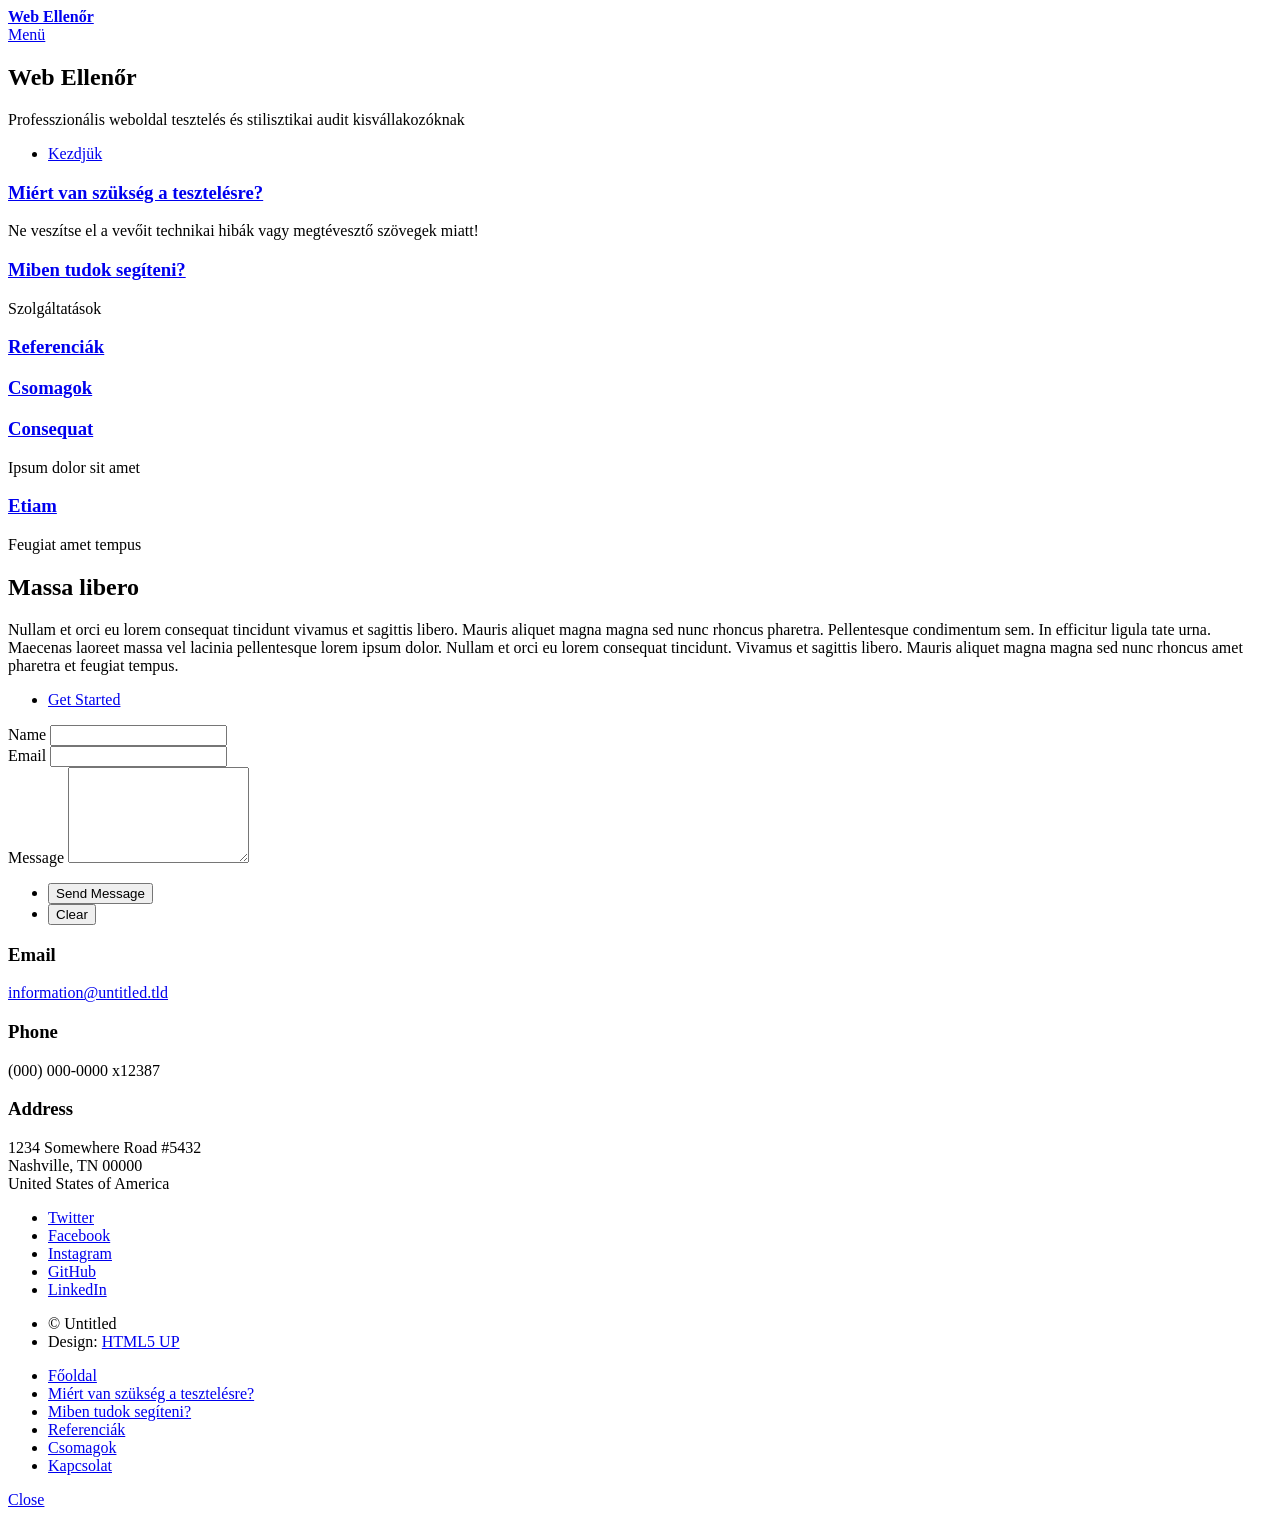
==== index.html @ c43127f5 "Add files via upload" ====
<!DOCTYPE HTML>
<!--
	Forty by HTML5 UP
	html5up.net | @ajlkn
	Free for personal and commercial use under the CCA 3.0 license (html5up.net/license)
-->
<html>
	<head>
		<title>Web Ellenőr</title>
		<meta charset="utf-8" />
		<meta name="viewport" content="width=device-width, initial-scale=1, user-scalable=no" />
		<link rel="stylesheet" href="assets/css/main.css" />
		<noscript><link rel="stylesheet" href="assets/css/noscript.css" /></noscript>
	</head>
	<body class="is-preload">

		<!-- Wrapper -->
			<div id="wrapper">

				<!-- Header -->
					<header id="header" class="alt">
						<a href="index.html" class="logo"><strong>Web Ellenőr</strong></a>
						<nav>
							<a href="#menu">Menü</a>
						</nav>
					</header>

				<!-- Menu -->
					<nav id="menu">
						<ul class="links">
							<li><a href="index.html">Főoldal</a></li>
							<li><a href="atesztelesfontossaga.html">Miért van szükség a tesztelésre?</a></li>
							<li><a href="szolgaltatasok.html">Miben tudok segíteni?</a></li>
							<li><a href="referenciak.html">Referenciák</a></li>
							<li><a href="csomagok.html">Csomagok</a></li>
							<li><a href="kapcsolat.html">Kapcsolat</a></li>
						</ul>
					</nav>

				<!-- Banner -->
					<section id="banner" class="major">
						<div class="inner">
							<header class="major">
								<h1>Web Ellenőr</h1>
							</header>
							<div class="content">
								<p>Professzionális weboldal tesztelés és stilisztikai audit kisvállakozóknak</p>
								<ul class="actions">
									<li><a href="#one" class="button next scrolly">Kezdjük</a></li>
								</ul>
							</div>
						</div>
					</section>

				<!-- Main -->
					<div id="main">

						<!-- One -->
							<section id="one" class="tiles">
								<article>
									<span class="image">
										<img src="images/pic01.jpg" alt="" />
									</span>
									<header class="major">
										<h3><a href="atesztelesfontossaga.html" class="link">Miért van szükség a tesztelésre?</a></h3>
										<p>Ne veszítse el a vevőit technikai hibák vagy megtévesztő szövegek miatt!</p>
									</header>
								</article>
								<article>
									<span class="image">
										<img src="images/pic22.jpg" alt="" />
									</span>
									<header class="major">
										<h3><a href="szolgaltatasok.html" class="link">Miben tudok segíteni?</a></h3>
										<p>Szolgáltatások</p>
									</header>
								</article>
								<article>
									<span class="image">
										<img src="images/mkovacsreka2.jpg" alt="" />
									</span>
									<header class="major">
										<h3><a href="referenciak.html" class="link">Referenciák</a></h3>
									</header>
								</article>
								<article>
									<span class="image">
										<img src="images/csomagok.jpg" alt="" />
									</span>
									<header class="major">
										<h3><a href="csomagok.html" class="link">Csomagok</a></h3>
									</header>
								</article>
								<article>
									<span class="image">
										<img src="images/pic05.jpg" alt="" />
									</span>
									<header class="major">
										<h3><a href="landing.html" class="link">Consequat</a></h3>
										<p>Ipsum dolor sit amet</p>
									</header>
								</article>
								<article>
									<span class="image">
										<img src="images/pic06.jpg" alt="" />
									</span>
									<header class="major">
										<h3><a href="landing.html" class="link">Etiam</a></h3>
										<p>Feugiat amet tempus</p>
									</header>
								</article>
							</section>

						<!-- Two -->
							<section id="two">
								<div class="inner">
									<header class="major">
										<h2>Massa libero</h2>
									</header>
									<p>Nullam et orci eu lorem consequat tincidunt vivamus et sagittis libero. Mauris aliquet magna magna sed nunc rhoncus pharetra. Pellentesque condimentum sem. In efficitur ligula tate urna. Maecenas laoreet massa vel lacinia pellentesque lorem ipsum dolor. Nullam et orci eu lorem consequat tincidunt. Vivamus et sagittis libero. Mauris aliquet magna magna sed nunc rhoncus amet pharetra et feugiat tempus.</p>
									<ul class="actions">
										<li><a href="landing.html" class="button next">Get Started</a></li>
									</ul>
								</div>
							</section>

					</div>

				<!-- Contact -->
					<section id="contact">
						<div class="inner">
							<section>
								<form method="post" action="#">
									<div class="fields">
										<div class="field half">
											<label for="name">Name</label>
											<input type="text" name="name" id="name" />
										</div>
										<div class="field half">
											<label for="email">Email</label>
											<input type="text" name="email" id="email" />
										</div>
										<div class="field">
											<label for="message">Message</label>
											<textarea name="message" id="message" rows="6"></textarea>
										</div>
									</div>
									<ul class="actions">
										<li><input type="submit" value="Send Message" class="primary" /></li>
										<li><input type="reset" value="Clear" /></li>
									</ul>
								</form>
							</section>
							<section class="split">
								<section>
									<div class="contact-method">
										<span class="icon solid alt fa-envelope"></span>
										<h3>Email</h3>
										<a href="#">information@untitled.tld</a>
									</div>
								</section>
								<section>
									<div class="contact-method">
										<span class="icon solid alt fa-phone"></span>
										<h3>Phone</h3>
										<span>(000) 000-0000 x12387</span>
									</div>
								</section>
								<section>
									<div class="contact-method">
										<span class="icon solid alt fa-home"></span>
										<h3>Address</h3>
										<span>1234 Somewhere Road #5432<br />
										Nashville, TN 00000<br />
										United States of America</span>
									</div>
								</section>
							</section>
						</div>
					</section>

				<!-- Footer -->
					<footer id="footer">
						<div class="inner">
							<ul class="icons">
								<li><a href="#" class="icon brands alt fa-twitter"><span class="label">Twitter</span></a></li>
								<li><a href="#" class="icon brands alt fa-facebook-f"><span class="label">Facebook</span></a></li>
								<li><a href="#" class="icon brands alt fa-instagram"><span class="label">Instagram</span></a></li>
								<li><a href="#" class="icon brands alt fa-github"><span class="label">GitHub</span></a></li>
								<li><a href="#" class="icon brands alt fa-linkedin-in"><span class="label">LinkedIn</span></a></li>
							</ul>
							<ul class="copyright">
								<li>&copy; Untitled</li><li>Design: <a href="https://html5up.net">HTML5 UP</a></li>
							</ul>
						</div>
					</footer>

			</div>

		<!-- Scripts -->
			<script src="assets/js/jquery.min.js"></script>
			<script src="assets/js/jquery.scrolly.min.js"></script>
			<script src="assets/js/jquery.scrollex.min.js"></script>
			<script src="assets/js/browser.min.js"></script>
			<script src="assets/js/breakpoints.min.js"></script>
			<script src="assets/js/util.js"></script>
			<script src="assets/js/main.js"></script>

	</body>
</html>
---- assets/css/main.css ----
@import url(fontawesome-all.min.css);
@import url("https://fonts.googleapis.com/css?family=Source+Sans+Pro:300,300italic,600,600italic");

/*
	Forty by HTML5 UP
	html5up.net | @ajlkn
	Free for personal and commercial use under the CCA 3.0 license (html5up.net/license)
*/

html, body, div, span, applet, object,
iframe, h1, h2, h3, h4, h5, h6, p, blockquote,
pre, a, abbr, acronym, address, big, cite,
code, del, dfn, em, img, ins, kbd, q, s, samp,
small, strike, strong, sub, sup, tt, var, b,
u, i, center, dl, dt, dd, ol, ul, li, fieldset,
form, label, legend, table, caption, tbody,
tfoot, thead, tr, th, td, article, aside,
canvas, details, embed, figure, figcaption,
footer, header, hgroup, menu, nav, output, ruby,
section, summary, time, mark, audio, video {
	margin: 0;
	padding: 0;
	border: 0;
	font-size: 100%;
	font: inherit;
	vertical-align: baseline;}

article, aside, details, figcaption, figure,
footer, header, hgroup, menu, nav, section {
	display: block;}

body {
	line-height: 1;
}

ol, ul {
	list-style: none;
}

blockquote, q {
	quotes: none;
}

	blockquote:before, blockquote:after, q:before, q:after {
		content: '';
		content: none;
	}

table {
	border-collapse: collapse;
	border-spacing: 0;
}

body {
	-webkit-text-size-adjust: none;
}

mark {
	background-color: transparent;
	color: inherit;
}

input::-moz-focus-inner {
	border: 0;
	padding: 0;
}

input, select, textarea {
	-moz-appearance: none;
	-webkit-appearance: none;
	-ms-appearance: none;
	appearance: none;
}

/* Basic */

	@-ms-viewport {
		width: device-width;
	}

	body {
		-ms-overflow-style: scrollbar;
	}

	@media screen and (max-width: 480px) {

		html, body {
			min-width: 320px;
		}

	}

	html {
		box-sizing: border-box;
	}

	*, *:before, *:after {
		box-sizing: inherit;
	}

	body {
		background: #242943;
	}

		body.is-preload *, body.is-preload *:before, body.is-preload *:after {
			-moz-animation: none !important;
			-webkit-animation: none !important;
			-ms-animation: none !important;
			animation: none !important;
			-moz-transition: none !important;
			-webkit-transition: none !important;
			-ms-transition: none !important;
			transition: none !important;
		}

/* Type */

	body, input, select, textarea {
		color: #ffffff;
		font-family: "Source Sans Pro", Helvetica, sans-serif;
		font-size: 17pt;
		font-weight: 300;
		letter-spacing: 0.025em;
		line-height: 1.65;
	}

		@media screen and (max-width: 1680px) {

			body, input, select, textarea {
				font-size: 14pt;
			}

		}

		@media screen and (max-width: 1280px) {

			body, input, select, textarea {
				font-size: 12pt;
			}

		}

		@media screen and (max-width: 360px) {

			body, input, select, textarea {
				font-size: 11pt;
			}

		}

	a {
		-moz-transition: color 0.2s ease-in-out, border-bottom-color 0.2s ease-in-out;
		-webkit-transition: color 0.2s ease-in-out, border-bottom-color 0.2s ease-in-out;
		-ms-transition: color 0.2s ease-in-out, border-bottom-color 0.2s ease-in-out;
		transition: color 0.2s ease-in-out, border-bottom-color 0.2s ease-in-out;
		border-bottom: dotted 1px;
		color: inherit;
		text-decoration: none;
	}

		a:hover {
			border-bottom-color: transparent;
			color: #9bf1ff !important;
		}

		a:active {
			color: #53e3fb !important;
		}

	strong, b {
		color: #ffffff;
		font-weight: 600;
	}

	em, i {
		font-style: italic;
	}

	p {
		margin: 0 0 2em 0;
	}

	h1, h2, h3, h4, h5, h6 {
		color: #ffffff;
		font-weight: 600;
		line-height: 1.65;
		margin: 0 0 1em 0;
	}

		h1 a, h2 a, h3 a, h4 a, h5 a, h6 a {
			color: inherit;
			border-bottom: 0;
		}

	h1 {
		font-size: 2.5em;
	}

	h2 {
		font-size: 1.75em;
	}

	h3 {
		font-size: 1.35em;
	}

	h4 {
		font-size: 1.1em;
	}

	h5 {
		font-size: 0.9em;
	}

	h6 {
		font-size: 0.7em;
	}

	@media screen and (max-width: 736px) {

		h1 {
			font-size: 2em;
		}

		h2 {
			font-size: 1.5em;
		}

		h3 {
			font-size: 1.25em;
		}

	}

	sub {
		font-size: 0.8em;
		position: relative;
		top: 0.5em;
	}

	sup {
		font-size: 0.8em;
		position: relative;
		top: -0.5em;
	}

	blockquote {
		border-left: solid 4px rgba(212, 212, 255, 0.1);
		font-style: italic;
		margin: 0 0 2em 0;
		padding: 0.5em 0 0.5em 2em;
	}

	code {
		background: rgba(212, 212, 255, 0.035);
		font-family: "Courier New", monospace;
		font-size: 0.9em;
		margin: 0 0.25em;
		padding: 0.25em 0.65em;
	}

	pre {
		-webkit-overflow-scrolling: touch;
		font-family: "Courier New", monospace;
		font-size: 0.9em;
		margin: 0 0 2em 0;
	}

		pre code {
			display: block;
			line-height: 1.75;
			padding: 1em 1.5em;
			overflow-x: auto;
		}

	hr {
		border: 0;
		border-bottom: solid 1px rgba(212, 212, 255, 0.1);
		margin: 2em 0;
	}

		hr.major {
			margin: 3em 0;
		}

	.align-left {
		text-align: left;
	}

	.align-center {
		text-align: center;
	}

	.align-right {
		text-align: right;
	}

/* Row */

	.row {
		display: flex;
		flex-wrap: wrap;
		box-sizing: border-box;
		align-items: stretch;
	}

		.row > * {
			box-sizing: border-box;
		}

		.row.gtr-uniform > * > :last-child {
			margin-bottom: 0;
		}

		.row.aln-left {
			justify-content: flex-start;
		}

		.row.aln-center {
			justify-content: center;
		}

		.row.aln-right {
			justify-content: flex-end;
		}

		.row.aln-top {
			align-items: flex-start;
		}

		.row.aln-middle {
			align-items: center;
		}

		.row.aln-bottom {
			align-items: flex-end;
		}

		.row > .imp {
			order: -1;
		}

		.row > .col-1 {
			width: 8.33333%;
		}

		.row > .off-1 {
			margin-left: 8.33333%;
		}

		.row > .col-2 {
			width: 16.66667%;
		}

		.row > .off-2 {
			margin-left: 16.66667%;
		}

		.row > .col-3 {
			width: 25%;
		}

		.row > .off-3 {
			margin-left: 25%;
		}

		.row > .col-4 {
			width: 33.33333%;
		}

		.row > .off-4 {
			margin-left: 33.33333%;
		}

		.row > .col-5 {
			width: 41.66667%;
		}

		.row > .off-5 {
			margin-left: 41.66667%;
		}

		.row > .col-6 {
			width: 50%;
		}

		.row > .off-6 {
			margin-left: 50%;
		}

		.row > .col-7 {
			width: 58.33333%;
		}

		.row > .off-7 {
			margin-left: 58.33333%;
		}

		.row > .col-8 {
			width: 66.66667%;
		}

		.row > .off-8 {
			margin-left: 66.66667%;
		}

		.row > .col-9 {
			width: 75%;
		}

		.row > .off-9 {
			margin-left: 75%;
		}

		.row > .col-10 {
			width: 83.33333%;
		}

		.row > .off-10 {
			margin-left: 83.33333%;
		}

		.row > .col-11 {
			width: 91.66667%;
		}

		.row > .off-11 {
			margin-left: 91.66667%;
		}

		.row > .col-12 {
			width: 100%;
		}

		.row > .off-12 {
			margin-left: 100%;
		}

		.row.gtr-0 {
			margin-top: 0;
			margin-left: 0em;
		}

			.row.gtr-0 > * {
				padding: 0 0 0 0em;
			}

			.row.gtr-0.gtr-uniform {
				margin-top: 0em;
			}

				.row.gtr-0.gtr-uniform > * {
					padding-top: 0em;
				}

		.row.gtr-25 {
			margin-top: 0;
			margin-left: -0.5em;
		}

			.row.gtr-25 > * {
				padding: 0 0 0 0.5em;
			}

			.row.gtr-25.gtr-uniform {
				margin-top: -0.5em;
			}

				.row.gtr-25.gtr-uniform > * {
					padding-top: 0.5em;
				}

		.row.gtr-50 {
			margin-top: 0;
			margin-left: -1em;
		}

			.row.gtr-50 > * {
				padding: 0 0 0 1em;
			}

			.row.gtr-50.gtr-uniform {
				margin-top: -1em;
			}

				.row.gtr-50.gtr-uniform > * {
					padding-top: 1em;
				}

		.row {
			margin-top: 0;
			margin-left: -2em;
		}

			.row > * {
				padding: 0 0 0 2em;
			}

			.row.gtr-uniform {
				margin-top: -2em;
			}

				.row.gtr-uniform > * {
					padding-top: 2em;
				}

		.row.gtr-150 {
			margin-top: 0;
			margin-left: -3em;
		}

			.row.gtr-150 > * {
				padding: 0 0 0 3em;
			}

			.row.gtr-150.gtr-uniform {
				margin-top: -3em;
			}

				.row.gtr-150.gtr-uniform > * {
					padding-top: 3em;
				}

		.row.gtr-200 {
			margin-top: 0;
			margin-left: -4em;
		}

			.row.gtr-200 > * {
				padding: 0 0 0 4em;
			}

			.row.gtr-200.gtr-uniform {
				margin-top: -4em;
			}

				.row.gtr-200.gtr-uniform > * {
					padding-top: 4em;
				}

		@media screen and (max-width: 1680px) {

			.row {
				display: flex;
				flex-wrap: wrap;
				box-sizing: border-box;
				align-items: stretch;
			}

				.row > * {
					box-sizing: border-box;
				}

				.row.gtr-uniform > * > :last-child {
					margin-bottom: 0;
				}

				.row.aln-left {
					justify-content: flex-start;
				}

				.row.aln-center {
					justify-content: center;
				}

				.row.aln-right {
					justify-content: flex-end;
				}

				.row.aln-top {
					align-items: flex-start;
				}

				.row.aln-middle {
					align-items: center;
				}

				.row.aln-bottom {
					align-items: flex-end;
				}

				.row > .imp-xlarge {
					order: -1;
				}

				.row > .col-1-xlarge {
					width: 8.33333%;
				}

				.row > .off-1-xlarge {
					margin-left: 8.33333%;
				}

				.row > .col-2-xlarge {
					width: 16.66667%;
				}

				.row > .off-2-xlarge {
					margin-left: 16.66667%;
				}

				.row > .col-3-xlarge {
					width: 25%;
				}

				.row > .off-3-xlarge {
					margin-left: 25%;
				}

				.row > .col-4-xlarge {
					width: 33.33333%;
				}

				.row > .off-4-xlarge {
					margin-left: 33.33333%;
				}

				.row > .col-5-xlarge {
					width: 41.66667%;
				}

				.row > .off-5-xlarge {
					margin-left: 41.66667%;
				}

				.row > .col-6-xlarge {
					width: 50%;
				}

				.row > .off-6-xlarge {
					margin-left: 50%;
				}

				.row > .col-7-xlarge {
					width: 58.33333%;
				}

				.row > .off-7-xlarge {
					margin-left: 58.33333%;
				}

				.row > .col-8-xlarge {
					width: 66.66667%;
				}

				.row > .off-8-xlarge {
					margin-left: 66.66667%;
				}

				.row > .col-9-xlarge {
					width: 75%;
				}

				.row > .off-9-xlarge {
					margin-left: 75%;
				}

				.row > .col-10-xlarge {
					width: 83.33333%;
				}

				.row > .off-10-xlarge {
					margin-left: 83.33333%;
				}

				.row > .col-11-xlarge {
					width: 91.66667%;
				}

				.row > .off-11-xlarge {
					margin-left: 91.66667%;
				}

				.row > .col-12-xlarge {
					width: 100%;
				}

				.row > .off-12-xlarge {
					margin-left: 100%;
				}

				.row.gtr-0 {
					margin-top: 0;
					margin-left: 0em;
				}

					.row.gtr-0 > * {
						padding: 0 0 0 0em;
					}

					.row.gtr-0.gtr-uniform {
						margin-top: 0em;
					}

						.row.gtr-0.gtr-uniform > * {
							padding-top: 0em;
						}

				.row.gtr-25 {
					margin-top: 0;
					margin-left: -0.5em;
				}

					.row.gtr-25 > * {
						padding: 0 0 0 0.5em;
					}

					.row.gtr-25.gtr-uniform {
						margin-top: -0.5em;
					}

						.row.gtr-25.gtr-uniform > * {
							padding-top: 0.5em;
						}

				.row.gtr-50 {
					margin-top: 0;
					margin-left: -1em;
				}

					.row.gtr-50 > * {
						padding: 0 0 0 1em;
					}

					.row.gtr-50.gtr-uniform {
						margin-top: -1em;
					}

						.row.gtr-50.gtr-uniform > * {
							padding-top: 1em;
						}

				.row {
					margin-top: 0;
					margin-left: -2em;
				}

					.row > * {
						padding: 0 0 0 2em;
					}

					.row.gtr-uniform {
						margin-top: -2em;
					}

						.row.gtr-uniform > * {
							padding-top: 2em;
						}

				.row.gtr-150 {
					margin-top: 0;
					margin-left: -3em;
				}

					.row.gtr-150 > * {
						padding: 0 0 0 3em;
					}

					.row.gtr-150.gtr-uniform {
						margin-top: -3em;
					}

						.row.gtr-150.gtr-uniform > * {
							padding-top: 3em;
						}

				.row.gtr-200 {
					margin-top: 0;
					margin-left: -4em;
				}

					.row.gtr-200 > * {
						padding: 0 0 0 4em;
					}

					.row.gtr-200.gtr-uniform {
						margin-top: -4em;
					}

						.row.gtr-200.gtr-uniform > * {
							padding-top: 4em;
						}

		}

		@media screen and (max-width: 1280px) {

			.row {
				display: flex;
				flex-wrap: wrap;
				box-sizing: border-box;
				align-items: stretch;
			}

				.row > * {
					box-sizing: border-box;
				}

				.row.gtr-uniform > * > :last-child {
					margin-bottom: 0;
				}

				.row.aln-left {
					justify-content: flex-start;
				}

				.row.aln-center {
					justify-content: center;
				}

				.row.aln-right {
					justify-content: flex-end;
				}

				.row.aln-top {
					align-items: flex-start;
				}

				.row.aln-middle {
					align-items: center;
				}

				.row.aln-bottom {
					align-items: flex-end;
				}

				.row > .imp-large {
					order: -1;
				}

				.row > .col-1-large {
					width: 8.33333%;
				}

				.row > .off-1-large {
					margin-left: 8.33333%;
				}

				.row > .col-2-large {
					width: 16.66667%;
				}

				.row > .off-2-large {
					margin-left: 16.66667%;
				}

				.row > .col-3-large {
					width: 25%;
				}

				.row > .off-3-large {
					margin-left: 25%;
				}

				.row > .col-4-large {
					width: 33.33333%;
				}

				.row > .off-4-large {
					margin-left: 33.33333%;
				}

				.row > .col-5-large {
					width: 41.66667%;
				}

				.row > .off-5-large {
					margin-left: 41.66667%;
				}

				.row > .col-6-large {
					width: 50%;
				}

				.row > .off-6-large {
					margin-left: 50%;
				}

				.row > .col-7-large {
					width: 58.33333%;
				}

				.row > .off-7-large {
					margin-left: 58.33333%;
				}

				.row > .col-8-large {
					width: 66.66667%;
				}

				.row > .off-8-large {
					margin-left: 66.66667%;
				}

				.row > .col-9-large {
					width: 75%;
				}

				.row > .off-9-large {
					margin-left: 75%;
				}

				.row > .col-10-large {
					width: 83.33333%;
				}

				.row > .off-10-large {
					margin-left: 83.33333%;
				}

				.row > .col-11-large {
					width: 91.66667%;
				}

				.row > .off-11-large {
					margin-left: 91.66667%;
				}

				.row > .col-12-large {
					width: 100%;
				}

				.row > .off-12-large {
					margin-left: 100%;
				}

				.row.gtr-0 {
					margin-top: 0;
					margin-left: 0em;
				}

					.row.gtr-0 > * {
						padding: 0 0 0 0em;
					}

					.row.gtr-0.gtr-uniform {
						margin-top: 0em;
					}

						.row.gtr-0.gtr-uniform > * {
							padding-top: 0em;
						}

				.row.gtr-25 {
					margin-top: 0;
					margin-left: -0.375em;
				}

					.row.gtr-25 > * {
						padding: 0 0 0 0.375em;
					}

					.row.gtr-25.gtr-uniform {
						margin-top: -0.375em;
					}

						.row.gtr-25.gtr-uniform > * {
							padding-top: 0.375em;
						}

				.row.gtr-50 {
					margin-top: 0;
					margin-left: -0.75em;
				}

					.row.gtr-50 > * {
						padding: 0 0 0 0.75em;
					}

					.row.gtr-50.gtr-uniform {
						margin-top: -0.75em;
					}

						.row.gtr-50.gtr-uniform > * {
							padding-top: 0.75em;
						}

				.row {
					margin-top: 0;
					margin-left: -1.5em;
				}

					.row > * {
						padding: 0 0 0 1.5em;
					}

					.row.gtr-uniform {
						margin-top: -1.5em;
					}

						.row.gtr-uniform > * {
							padding-top: 1.5em;
						}

				.row.gtr-150 {
					margin-top: 0;
					margin-left: -2.25em;
				}

					.row.gtr-150 > * {
						padding: 0 0 0 2.25em;
					}

					.row.gtr-150.gtr-uniform {
						margin-top: -2.25em;
					}

						.row.gtr-150.gtr-uniform > * {
							padding-top: 2.25em;
						}

				.row.gtr-200 {
					margin-top: 0;
					margin-left: -3em;
				}

					.row.gtr-200 > * {
						padding: 0 0 0 3em;
					}

					.row.gtr-200.gtr-uniform {
						margin-top: -3em;
					}

						.row.gtr-200.gtr-uniform > * {
							padding-top: 3em;
						}

		}

		@media screen and (max-width: 980px) {

			.row {
				display: flex;
				flex-wrap: wrap;
				box-sizing: border-box;
				align-items: stretch;
			}

				.row > * {
					box-sizing: border-box;
				}

				.row.gtr-uniform > * > :last-child {
					margin-bottom: 0;
				}

				.row.aln-left {
					justify-content: flex-start;
				}

				.row.aln-center {
					justify-content: center;
				}

				.row.aln-right {
					justify-content: flex-end;
				}

				.row.aln-top {
					align-items: flex-start;
				}

				.row.aln-middle {
					align-items: center;
				}

				.row.aln-bottom {
					align-items: flex-end;
				}

				.row > .imp-medium {
					order: -1;
				}

				.row > .col-1-medium {
					width: 8.33333%;
				}

				.row > .off-1-medium {
					margin-left: 8.33333%;
				}

				.row > .col-2-medium {
					width: 16.66667%;
				}

				.row > .off-2-medium {
					margin-left: 16.66667%;
				}

				.row > .col-3-medium {
					width: 25%;
				}

				.row > .off-3-medium {
					margin-left: 25%;
				}

				.row > .col-4-medium {
					width: 33.33333%;
				}

				.row > .off-4-medium {
					margin-left: 33.33333%;
				}

				.row > .col-5-medium {
					width: 41.66667%;
				}

				.row > .off-5-medium {
					margin-left: 41.66667%;
				}

				.row > .col-6-medium {
					width: 50%;
				}

				.row > .off-6-medium {
					margin-left: 50%;
				}

				.row > .col-7-medium {
					width: 58.33333%;
				}

				.row > .off-7-medium {
					margin-left: 58.33333%;
				}

				.row > .col-8-medium {
					width: 66.66667%;
				}

				.row > .off-8-medium {
					margin-left: 66.66667%;
				}

				.row > .col-9-medium {
					width: 75%;
				}

				.row > .off-9-medium {
					margin-left: 75%;
				}

				.row > .col-10-medium {
					width: 83.33333%;
				}

				.row > .off-10-medium {
					margin-left: 83.33333%;
				}

				.row > .col-11-medium {
					width: 91.66667%;
				}

				.row > .off-11-medium {
					margin-left: 91.66667%;
				}

				.row > .col-12-medium {
					width: 100%;
				}

				.row > .off-12-medium {
					margin-left: 100%;
				}

				.row.gtr-0 {
					margin-top: 0;
					margin-left: 0em;
				}

					.row.gtr-0 > * {
						padding: 0 0 0 0em;
					}

					.row.gtr-0.gtr-uniform {
						margin-top: 0em;
					}

						.row.gtr-0.gtr-uniform > * {
							padding-top: 0em;
						}

				.row.gtr-25 {
					margin-top: 0;
					margin-left: -0.375em;
				}

					.row.gtr-25 > * {
						padding: 0 0 0 0.375em;
					}

					.row.gtr-25.gtr-uniform {
						margin-top: -0.375em;
					}

						.row.gtr-25.gtr-uniform > * {
							padding-top: 0.375em;
						}

				.row.gtr-50 {
					margin-top: 0;
					margin-left: -0.75em;
				}

					.row.gtr-50 > * {
						padding: 0 0 0 0.75em;
					}

					.row.gtr-50.gtr-uniform {
						margin-top: -0.75em;
					}

						.row.gtr-50.gtr-uniform > * {
							padding-top: 0.75em;
						}

				.row {
					margin-top: 0;
					margin-left: -1.5em;
				}

					.row > * {
						padding: 0 0 0 1.5em;
					}

					.row.gtr-uniform {
						margin-top: -1.5em;
					}

						.row.gtr-uniform > * {
							padding-top: 1.5em;
						}

				.row.gtr-150 {
					margin-top: 0;
					margin-left: -2.25em;
				}

					.row.gtr-150 > * {
						padding: 0 0 0 2.25em;
					}

					.row.gtr-150.gtr-uniform {
						margin-top: -2.25em;
					}

						.row.gtr-150.gtr-uniform > * {
							padding-top: 2.25em;
						}

				.row.gtr-200 {
					margin-top: 0;
					margin-left: -3em;
				}

					.row.gtr-200 > * {
						padding: 0 0 0 3em;
					}

					.row.gtr-200.gtr-uniform {
						margin-top: -3em;
					}

						.row.gtr-200.gtr-uniform > * {
							padding-top: 3em;
						}

		}

		@media screen and (max-width: 736px) {

			.row {
				display: flex;
				flex-wrap: wrap;
				box-sizing: border-box;
				align-items: stretch;
			}

				.row > * {
					box-sizing: border-box;
				}

				.row.gtr-uniform > * > :last-child {
					margin-bottom: 0;
				}

				.row.aln-left {
					justify-content: flex-start;
				}

				.row.aln-center {
					justify-content: center;
				}

				.row.aln-right {
					justify-content: flex-end;
				}

				.row.aln-top {
					align-items: flex-start;
				}

				.row.aln-middle {
					align-items: center;
				}

				.row.aln-bottom {
					align-items: flex-end;
				}

				.row > .imp-small {
					order: -1;
				}

				.row > .col-1-small {
					width: 8.33333%;
				}

				.row > .off-1-small {
					margin-left: 8.33333%;
				}

				.row > .col-2-small {
					width: 16.66667%;
				}

				.row > .off-2-small {
					margin-left: 16.66667%;
				}

				.row > .col-3-small {
					width: 25%;
				}

				.row > .off-3-small {
					margin-left: 25%;
				}

				.row > .col-4-small {
					width: 33.33333%;
				}

				.row > .off-4-small {
					margin-left: 33.33333%;
				}

				.row > .col-5-small {
					width: 41.66667%;
				}

				.row > .off-5-small {
					margin-left: 41.66667%;
				}

				.row > .col-6-small {
					width: 50%;
				}

				.row > .off-6-small {
					margin-left: 50%;
				}

				.row > .col-7-small {
					width: 58.33333%;
				}

				.row > .off-7-small {
					margin-left: 58.33333%;
				}

				.row > .col-8-small {
					width: 66.66667%;
				}

				.row > .off-8-small {
					margin-left: 66.66667%;
				}

				.row > .col-9-small {
					width: 75%;
				}

				.row > .off-9-small {
					margin-left: 75%;
				}

				.row > .col-10-small {
					width: 83.33333%;
				}

				.row > .off-10-small {
					margin-left: 83.33333%;
				}

				.row > .col-11-small {
					width: 91.66667%;
				}

				.row > .off-11-small {
					margin-left: 91.66667%;
				}

				.row > .col-12-small {
					width: 100%;
				}

				.row > .off-12-small {
					margin-left: 100%;
				}

				.row.gtr-0 {
					margin-top: 0;
					margin-left: 0em;
				}

					.row.gtr-0 > * {
						padding: 0 0 0 0em;
					}

					.row.gtr-0.gtr-uniform {
						margin-top: 0em;
					}

						.row.gtr-0.gtr-uniform > * {
							padding-top: 0em;
						}

				.row.gtr-25 {
					margin-top: 0;
					margin-left: -0.3125em;
				}

					.row.gtr-25 > * {
						padding: 0 0 0 0.3125em;
					}

					.row.gtr-25.gtr-uniform {
						margin-top: -0.3125em;
					}

						.row.gtr-25.gtr-uniform > * {
							padding-top: 0.3125em;
						}

				.row.gtr-50 {
					margin-top: 0;
					margin-left: -0.625em;
				}

					.row.gtr-50 > * {
						padding: 0 0 0 0.625em;
					}

					.row.gtr-50.gtr-uniform {
						margin-top: -0.625em;
					}

						.row.gtr-50.gtr-uniform > * {
							padding-top: 0.625em;
						}

				.row {
					margin-top: 0;
					margin-left: -1.25em;
				}

					.row > * {
						padding: 0 0 0 1.25em;
					}

					.row.gtr-uniform {
						margin-top: -1.25em;
					}

						.row.gtr-uniform > * {
							padding-top: 1.25em;
						}

				.row.gtr-150 {
					margin-top: 0;
					margin-left: -1.875em;
				}

					.row.gtr-150 > * {
						padding: 0 0 0 1.875em;
					}

					.row.gtr-150.gtr-uniform {
						margin-top: -1.875em;
					}

						.row.gtr-150.gtr-uniform > * {
							padding-top: 1.875em;
						}

				.row.gtr-200 {
					margin-top: 0;
					margin-left: -2.5em;
				}

					.row.gtr-200 > * {
						padding: 0 0 0 2.5em;
					}

					.row.gtr-200.gtr-uniform {
						margin-top: -2.5em;
					}

						.row.gtr-200.gtr-uniform > * {
							padding-top: 2.5em;
						}

		}

		@media screen and (max-width: 480px) {

			.row {
				display: flex;
				flex-wrap: wrap;
				box-sizing: border-box;
				align-items: stretch;
			}

				.row > * {
					box-sizing: border-box;
				}

				.row.gtr-uniform > * > :last-child {
					margin-bottom: 0;
				}

				.row.aln-left {
					justify-content: flex-start;
				}

				.row.aln-center {
					justify-content: center;
				}

				.row.aln-right {
					justify-content: flex-end;
				}

				.row.aln-top {
					align-items: flex-start;
				}

				.row.aln-middle {
					align-items: center;
				}

				.row.aln-bottom {
					align-items: flex-end;
				}

				.row > .imp-xsmall {
					order: -1;
				}

				.row > .col-1-xsmall {
					width: 8.33333%;
				}

				.row > .off-1-xsmall {
					margin-left: 8.33333%;
				}

				.row > .col-2-xsmall {
					width: 16.66667%;
				}

				.row > .off-2-xsmall {
					margin-left: 16.66667%;
				}

				.row > .col-3-xsmall {
					width: 25%;
				}

				.row > .off-3-xsmall {
					margin-left: 25%;
				}

				.row > .col-4-xsmall {
					width: 33.33333%;
				}

				.row > .off-4-xsmall {
					margin-left: 33.33333%;
				}

				.row > .col-5-xsmall {
					width: 41.66667%;
				}

				.row > .off-5-xsmall {
					margin-left: 41.66667%;
				}

				.row > .col-6-xsmall {
					width: 50%;
				}

				.row > .off-6-xsmall {
					margin-left: 50%;
				}

				.row > .col-7-xsmall {
					width: 58.33333%;
				}

				.row > .off-7-xsmall {
					margin-left: 58.33333%;
				}

				.row > .col-8-xsmall {
					width: 66.66667%;
				}

				.row > .off-8-xsmall {
					margin-left: 66.66667%;
				}

				.row > .col-9-xsmall {
					width: 75%;
				}

				.row > .off-9-xsmall {
					margin-left: 75%;
				}

				.row > .col-10-xsmall {
					width: 83.33333%;
				}

				.row > .off-10-xsmall {
					margin-left: 83.33333%;
				}

				.row > .col-11-xsmall {
					width: 91.66667%;
				}

				.row > .off-11-xsmall {
					margin-left: 91.66667%;
				}

				.row > .col-12-xsmall {
					width: 100%;
				}

				.row > .off-12-xsmall {
					margin-left: 100%;
				}

				.row.gtr-0 {
					margin-top: 0;
					margin-left: 0em;
				}

					.row.gtr-0 > * {
						padding: 0 0 0 0em;
					}

					.row.gtr-0.gtr-uniform {
						margin-top: 0em;
					}

						.row.gtr-0.gtr-uniform > * {
							padding-top: 0em;
						}

				.row.gtr-25 {
					margin-top: 0;
					margin-left: -0.3125em;
				}

					.row.gtr-25 > * {
						padding: 0 0 0 0.3125em;
					}

					.row.gtr-25.gtr-uniform {
						margin-top: -0.3125em;
					}

						.row.gtr-25.gtr-uniform > * {
							padding-top: 0.3125em;
						}

				.row.gtr-50 {
					margin-top: 0;
					margin-left: -0.625em;
				}

					.row.gtr-50 > * {
						padding: 0 0 0 0.625em;
					}

					.row.gtr-50.gtr-uniform {
						margin-top: -0.625em;
					}

						.row.gtr-50.gtr-uniform > * {
							padding-top: 0.625em;
						}

				.row {
					margin-top: 0;
					margin-left: -1.25em;
				}

					.row > * {
						padding: 0 0 0 1.25em;
					}

					.row.gtr-uniform {
						margin-top: -1.25em;
					}

						.row.gtr-uniform > * {
							padding-top: 1.25em;
						}

				.row.gtr-150 {
					margin-top: 0;
					margin-left: -1.875em;
				}

					.row.gtr-150 > * {
						padding: 0 0 0 1.875em;
					}

					.row.gtr-150.gtr-uniform {
						margin-top: -1.875em;
					}

						.row.gtr-150.gtr-uniform > * {
							padding-top: 1.875em;
						}

				.row.gtr-200 {
					margin-top: 0;
					margin-left: -2.5em;
				}

					.row.gtr-200 > * {
						padding: 0 0 0 2.5em;
					}

					.row.gtr-200.gtr-uniform {
						margin-top: -2.5em;
					}

						.row.gtr-200.gtr-uniform > * {
							padding-top: 2.5em;
						}

		}

/* Section/Article */

	section.special, article.special {
		text-align: center;
	}

	header.major {
		width: -moz-max-content;
		width: -webkit-max-content;
		width: -ms-max-content;
		width: max-content;
		margin-bottom: 2em;
	}

		header.major > :first-child {
			margin-bottom: 0;
			width: calc(100% + 0.5em);
		}

			header.major > :first-child:after {
				content: '';
				background-color: #ffffff;
				display: block;
				height: 2px;
				margin: 0.325em 0 0.5em 0;
				width: 100%;
			}

		header.major > p {
			font-size: 0.7em;
			font-weight: 600;
			letter-spacing: 0.25em;
			margin-bottom: 0;
			text-transform: uppercase;
		}

		body.is-ie header.major > :first-child:after {
			max-width: 9em;
		}

		body.is-ie header.major > h1:after {
			max-width: 100% !important;
		}

	@media screen and (max-width: 736px) {

		header.major > p br {
			display: none;
		}

	}

/* Form */

	form {
		margin: 0 0 2em 0;
	}

		form > :last-child {
			margin-bottom: 0;
		}

		form > .fields {
			display: -moz-flex;
			display: -webkit-flex;
			display: -ms-flex;
			display: flex;
			-moz-flex-wrap: wrap;
			-webkit-flex-wrap: wrap;
			-ms-flex-wrap: wrap;
			flex-wrap: wrap;
			width: calc(100% + 3em);
			margin: -1.5em 0 2em -1.5em;
		}

			form > .fields > .field {
				-moz-flex-grow: 0;
				-webkit-flex-grow: 0;
				-ms-flex-grow: 0;
				flex-grow: 0;
				-moz-flex-shrink: 0;
				-webkit-flex-shrink: 0;
				-ms-flex-shrink: 0;
				flex-shrink: 0;
				padding: 1.5em 0 0 1.5em;
				width: calc(100% - 1.5em);
			}

				form > .fields > .field.half {
					width: calc(50% - 0.75em);
				}

				form > .fields > .field.third {
					width: calc(100%/3 - 0.5em);
				}

				form > .fields > .field.quarter {
					width: calc(25% - 0.375em);
				}

		@media screen and (max-width: 480px) {

			form > .fields {
				width: calc(100% + 3em);
				margin: -1.5em 0 2em -1.5em;
			}

				form > .fields > .field {
					padding: 1.5em 0 0 1.5em;
					width: calc(100% - 1.5em);
				}

					form > .fields > .field.half {
						width: calc(100% - 1.5em);
					}

					form > .fields > .field.third {
						width: calc(100% - 1.5em);
					}

					form > .fields > .field.quarter {
						width: calc(100% - 1.5em);
					}

		}

	label {
		color: #ffffff;
		display: block;
		font-size: 0.8em;
		font-weight: 600;
		letter-spacing: 0.25em;
		margin: 0 0 1em 0;
		text-transform: uppercase;
	}

	input[type="text"],
	input[type="password"],
	input[type="email"],
	input[type="tel"],
	input[type="search"],
	input[type="url"],
	select,
	textarea {
		-moz-appearance: none;
		-webkit-appearance: none;
		-ms-appearance: none;
		appearance: none;
		background: rgba(212, 212, 255, 0.035);
		border: none;
		border-radius: 0;
		color: inherit;
		display: block;
		outline: 0;
		padding: 0 1em;
		text-decoration: none;
		width: 100%;
	}

		input[type="text"]:invalid,
		input[type="password"]:invalid,
		input[type="email"]:invalid,
		input[type="tel"]:invalid,
		input[type="search"]:invalid,
		input[type="url"]:invalid,
		select:invalid,
		textarea:invalid {
			box-shadow: none;
		}

		input[type="text"]:focus,
		input[type="password"]:focus,
		input[type="email"]:focus,
		input[type="tel"]:focus,
		input[type="search"]:focus,
		input[type="url"]:focus,
		select:focus,
		textarea:focus {
			border-color: #9bf1ff;
			box-shadow: 0 0 0 2px #9bf1ff;
		}

	select {
		background-image: url("data:image/svg+xml;charset=utf8,%3Csvg xmlns='http://www.w3.org/2000/svg' width='40' height='40' preserveAspectRatio='none' viewBox='0 0 40 40'%3E%3Cpath d='M9.4,12.3l10.4,10.4l10.4-10.4c0.2-0.2,0.5-0.4,0.9-0.4c0.3,0,0.6,0.1,0.9,0.4l3.3,3.3c0.2,0.2,0.4,0.5,0.4,0.9 c0,0.4-0.1,0.6-0.4,0.9L20.7,31.9c-0.2,0.2-0.5,0.4-0.9,0.4c-0.3,0-0.6-0.1-0.9-0.4L4.3,17.3c-0.2-0.2-0.4-0.5-0.4-0.9 c0-0.4,0.1-0.6,0.4-0.9l3.3-3.3c0.2-0.2,0.5-0.4,0.9-0.4S9.1,12.1,9.4,12.3z' fill='rgba(212, 212, 255, 0.1)' /%3E%3C/svg%3E");
		background-size: 1.25rem;
		background-repeat: no-repeat;
		background-position: calc(100% - 1rem) center;
		height: 2.75em;
		padding-right: 2.75em;
		text-overflow: ellipsis;
	}

		select option {
			color: #ffffff;
			background: #242943;
		}

		select:focus::-ms-value {
			background-color: transparent;
		}

		select::-ms-expand {
			display: none;
		}

	input[type="text"],
	input[type="password"],
	input[type="email"],
	input[type="tel"],
	input[type="search"],
	input[type="url"],
	select {
		height: 2.75em;
	}

	textarea {
		padding: 0.75em 1em;
	}

	input[type="checkbox"],
	input[type="radio"] {
		-moz-appearance: none;
		-webkit-appearance: none;
		-ms-appearance: none;
		appearance: none;
		display: block;
		float: left;
		margin-right: -2em;
		opacity: 0;
		width: 1em;
		z-index: -1;
	}

		input[type="checkbox"] + label,
		input[type="radio"] + label {
			text-decoration: none;
			color: #ffffff;
			cursor: pointer;
			display: inline-block;
			font-weight: 300;
			padding-left: 2.65em;
			padding-right: 0.75em;
			position: relative;
		}

			input[type="checkbox"] + label:before,
			input[type="radio"] + label:before {
				-moz-osx-font-smoothing: grayscale;
				-webkit-font-smoothing: antialiased;
				display: inline-block;
				font-style: normal;
				font-variant: normal;
				text-rendering: auto;
				line-height: 1;
				text-transform: none !important;
				font-family: 'Font Awesome 5 Free';
				font-weight: 900;
			}

			input[type="checkbox"] + label:before,
			input[type="radio"] + label:before {
				background: rgba(212, 212, 255, 0.035);
				content: '';
				display: inline-block;
				font-size: 0.8em;
				height: 2.0625em;
				left: 0;
				letter-spacing: 0;
				line-height: 2.0625em;
				position: absolute;
				text-align: center;
				top: 0;
				width: 2.0625em;
			}

		input[type="checkbox"]:checked + label:before,
		input[type="radio"]:checked + label:before {
			background: #ffffff;
			border-color: #9bf1ff;
			content: '\f00c';
			color: #242943;
		}

		input[type="checkbox"]:focus + label:before,
		input[type="radio"]:focus + label:before {
			box-shadow: 0 0 0 2px #9bf1ff;
		}

	input[type="radio"] + label:before {
		border-radius: 100%;
	}

	::-webkit-input-placeholder {
		color: rgba(244, 244, 255, 0.2) !important;
		opacity: 1.0;
	}

	:-moz-placeholder {
		color: rgba(244, 244, 255, 0.2) !important;
		opacity: 1.0;
	}

	::-moz-placeholder {
		color: rgba(244, 244, 255, 0.2) !important;
		opacity: 1.0;
	}

	:-ms-input-placeholder {
		color: rgba(244, 244, 255, 0.2) !important;
		opacity: 1.0;
	}

/* Box */

	.box {
		border: solid 1px rgba(212, 212, 255, 0.1);
		margin-bottom: 2em;
		padding: 1.5em;
	}

		.box > :last-child,
		.box > :last-child > :last-child,
		.box > :last-child > :last-child > :last-child {
			margin-bottom: 0;
		}

		.box.alt {
			border: 0;
			border-radius: 0;
			padding: 0;
		}

/* Icon */

	.icon {
		text-decoration: none;
		border-bottom: none;
		position: relative;
	}

		.icon:before {
			-moz-osx-font-smoothing: grayscale;
			-webkit-font-smoothing: antialiased;
			display: inline-block;
			font-style: normal;
			font-variant: normal;
			text-rendering: auto;
			line-height: 1;
			text-transform: none !important;
			font-family: 'Font Awesome 5 Free';
			font-weight: 400;
		}

		.icon > .label {
			display: none;
		}

		.icon:before {
			line-height: inherit;
		}

		.icon.solid:before {
			font-weight: 900;
		}

		.icon.brands:before {
			font-family: 'Font Awesome 5 Brands';
		}

		.icon.alt:before {
			background-color: #ffffff;
			border-radius: 100%;
			color: #242943;
			display: inline-block;
			height: 2em;
			line-height: 2em;
			text-align: center;
			width: 2em;
		}

	a.icon.alt:before {
		-moz-transition: background-color 0.2s ease-in-out;
		-webkit-transition: background-color 0.2s ease-in-out;
		-ms-transition: background-color 0.2s ease-in-out;
		transition: background-color 0.2s ease-in-out;
	}

	a.icon.alt:hover:before {
		background-color: #6fc3df;
	}

	a.icon.alt:active:before {
		background-color: #37a6cb;
	}

/* Image */

	.image {
		border: 0;
		display: inline-block;
		position: relative;
	}

		.image img {
			display: block;
		}

		.image.left, .image.right {
			max-width: 30%;
		}

			.image.left img, .image.right img {
				width: 100%;
			}

		.image.left {
			float: left;
			margin: 0 1.5em 1.25em 0;
			top: 0.25em;
		}

		.image.right {
			float: right;
			margin: 0 0 1.25em 1.5em;
			top: 0.25em;
		}

		.image.fit {
			display: block;
			margin: 0 0 2em 0;
			width: 100%;
		}

			.image.fit img {
				width: 100%;
			}

		.image.main {
			display: block;
			margin: 2.5em 0;
			width: 100%;
		}

			.image.main img {
				width: 100%;
			}

			@media screen and (max-width: 736px) {

				.image.main {
					margin: 1.5em 0;
				}

			}

/* List */

	ol {
		list-style: decimal;
		margin: 0 0 2em 0;
		padding-left: 1.25em;
	}

		ol li {
			padding-left: 0.25em;
		}

	ul {
		list-style: disc;
		margin: 0 0 2em 0;
		padding-left: 1em;
	}

		ul li {
			padding-left: 0.5em;
		}

		ul.alt {
			list-style: none;
			padding-left: 0;
		}

			ul.alt li {
				border-top: solid 1px rgba(212, 212, 255, 0.1);
				padding: 0.5em 0;
			}

				ul.alt li:first-child {
					border-top: 0;
					padding-top: 0;
				}

	dl {
		margin: 0 0 2em 0;
	}

		dl dt {
			display: block;
			font-weight: 600;
			margin: 0 0 1em 0;
		}

		dl dd {
			margin-left: 2em;
		}

/* Actions */

	ul.actions {
		display: -moz-flex;
		display: -webkit-flex;
		display: -ms-flex;
		display: flex;
		cursor: default;
		list-style: none;
		margin-left: -1em;
		padding-left: 0;
	}

		ul.actions li {
			padding: 0 0 0 1em;
			vertical-align: middle;
		}

		ul.actions.special {
			-moz-justify-content: center;
			-webkit-justify-content: center;
			-ms-justify-content: center;
			justify-content: center;
			width: 100%;
			margin-left: 0;
		}

			ul.actions.special li:first-child {
				padding-left: 0;
			}

		ul.actions.stacked {
			-moz-flex-direction: column;
			-webkit-flex-direction: column;
			-ms-flex-direction: column;
			flex-direction: column;
			margin-left: 0;
		}

			ul.actions.stacked li {
				padding: 1.3em 0 0 0;
			}

				ul.actions.stacked li:first-child {
					padding-top: 0;
				}

		ul.actions.fit {
			width: calc(100% + 1em);
		}

			ul.actions.fit li {
				-moz-flex-grow: 1;
				-webkit-flex-grow: 1;
				-ms-flex-grow: 1;
				flex-grow: 1;
				-moz-flex-shrink: 1;
				-webkit-flex-shrink: 1;
				-ms-flex-shrink: 1;
				flex-shrink: 1;
				width: 100%;
			}

				ul.actions.fit li > * {
					width: 100%;
				}

			ul.actions.fit.stacked {
				width: 100%;
			}

/* Icons */

	ul.icons {
		cursor: default;
		list-style: none;
		padding-left: 0;
	}

		ul.icons li {
			display: inline-block;
			padding: 0 1em 0 0;
		}

			ul.icons li:last-child {
				padding-right: 0;
			}

		@media screen and (max-width: 736px) {

			ul.icons li {
				padding: 0 0.75em 0 0;
			}

		}

/* Pagination */

	ul.pagination {
		cursor: default;
		list-style: none;
		padding-left: 0;
	}

		ul.pagination li {
			display: inline-block;
			padding-left: 0;
			vertical-align: middle;
		}

			ul.pagination li > .page {
				-moz-transition: background-color 0.2s ease-in-out, color 0.2s ease-in-out;
				-webkit-transition: background-color 0.2s ease-in-out, color 0.2s ease-in-out;
				-ms-transition: background-color 0.2s ease-in-out, color 0.2s ease-in-out;
				transition: background-color 0.2s ease-in-out, color 0.2s ease-in-out;
				border-bottom: 0;
				display: inline-block;
				font-size: 0.8em;
				font-weight: 600;
				height: 1.5em;
				line-height: 1.5em;
				margin: 0 0.125em;
				min-width: 1.5em;
				padding: 0 0.5em;
				text-align: center;
			}

				ul.pagination li > .page.active {
					background-color: #ffffff;
					color: #242943;
				}

					ul.pagination li > .page.active:hover {
						background-color: #9bf1ff;
						color: #242943 !important;
					}

					ul.pagination li > .page.active:active {
						background-color: #53e3fb;
					}

			ul.pagination li:first-child {
				padding-right: 0.75em;
			}

			ul.pagination li:last-child {
				padding-left: 0.75em;
			}

		@media screen and (max-width: 480px) {

			ul.pagination li:nth-child(n+2):nth-last-child(n+2) {
				display: none;
			}

			ul.pagination li:first-child {
				padding-right: 0;
			}

		}

/* Table */

	.table-wrapper {
		-webkit-overflow-scrolling: touch;
		overflow-x: auto;
	}

	table {
		margin: 0 0 2em 0;
		width: 100%;
	}

		table tbody tr {
			border: solid 1px rgba(212, 212, 255, 0.1);
			border-left: 0;
			border-right: 0;
		}

			table tbody tr:nth-child(2n + 1) {
				background-color: rgba(212, 212, 255, 0.035);
			}

		table td {
			padding: 0.75em 0.75em;
		}

		table th {
			color: #ffffff;
			font-size: 0.9em;
			font-weight: 600;
			padding: 0 0.75em 0.75em 0.75em;
			text-align: left;
		}

		table thead {
			border-bottom: solid 2px rgba(212, 212, 255, 0.1);
		}

		table tfoot {
			border-top: solid 2px rgba(212, 212, 255, 0.1);
		}

		table.alt {
			border-collapse: separate;
		}

			table.alt tbody tr td {
				border: solid 1px rgba(212, 212, 255, 0.1);
				border-left-width: 0;
				border-top-width: 0;
			}

				table.alt tbody tr td:first-child {
					border-left-width: 1px;
				}

			table.alt tbody tr:first-child td {
				border-top-width: 1px;
			}

			table.alt thead {
				border-bottom: 0;
			}

			table.alt tfoot {
				border-top: 0;
			}

/* Button */

	input[type="submit"],
	input[type="reset"],
	input[type="button"],
	button,
	.button {
		-moz-appearance: none;
		-webkit-appearance: none;
		-ms-appearance: none;
		appearance: none;
		-moz-transition: background-color 0.2s ease-in-out, box-shadow 0.2s ease-in-out, color 0.2s ease-in-out;
		-webkit-transition: background-color 0.2s ease-in-out, box-shadow 0.2s ease-in-out, color 0.2s ease-in-out;
		-ms-transition: background-color 0.2s ease-in-out, box-shadow 0.2s ease-in-out, color 0.2s ease-in-out;
		transition: background-color 0.2s ease-in-out, box-shadow 0.2s ease-in-out, color 0.2s ease-in-out;
		background-color: transparent;
		border: 0;
		border-radius: 0;
		box-shadow: inset 0 0 0 2px #ffffff;
		color: #ffffff;
		cursor: pointer;
		display: inline-block;
		font-size: 0.8em;
		font-weight: 600;
		height: 3.5em;
		letter-spacing: 0.25em;
		line-height: 3.5em;
		padding: 0 1.75em;
		text-align: center;
		text-decoration: none;
		text-transform: uppercase;
		white-space: nowrap;
	}

		input[type="submit"]:hover, input[type="submit"]:active,
		input[type="reset"]:hover,
		input[type="reset"]:active,
		input[type="button"]:hover,
		input[type="button"]:active,
		button:hover,
		button:active,
		.button:hover,
		.button:active {
			box-shadow: inset 0 0 0 2px #9bf1ff;
			color: #9bf1ff;
		}

		input[type="submit"]:active,
		input[type="reset"]:active,
		input[type="button"]:active,
		button:active,
		.button:active {
			background-color: rgba(155, 241, 255, 0.1);
			box-shadow: inset 0 0 0 2px #53e3fb;
			color: #53e3fb;
		}

		input[type="submit"].icon:before,
		input[type="reset"].icon:before,
		input[type="button"].icon:before,
		button.icon:before,
		.button.icon:before {
			margin-right: 0.5em;
		}

		input[type="submit"].fit,
		input[type="reset"].fit,
		input[type="button"].fit,
		button.fit,
		.button.fit {
			width: 100%;
		}

		input[type="submit"].small,
		input[type="reset"].small,
		input[type="button"].small,
		button.small,
		.button.small {
			font-size: 0.6em;
		}

		input[type="submit"].large,
		input[type="reset"].large,
		input[type="button"].large,
		button.large,
		.button.large {
			font-size: 1.25em;
			height: 3em;
			line-height: 3em;
		}

		input[type="submit"].next,
		input[type="reset"].next,
		input[type="button"].next,
		button.next,
		.button.next {
			padding-right: 4.5em;
			position: relative;
		}

			input[type="submit"].next:before, input[type="submit"].next:after,
			input[type="reset"].next:before,
			input[type="reset"].next:after,
			input[type="button"].next:before,
			input[type="button"].next:after,
			button.next:before,
			button.next:after,
			.button.next:before,
			.button.next:after {
				-moz-transition: opacity 0.2s ease-in-out;
				-webkit-transition: opacity 0.2s ease-in-out;
				-ms-transition: opacity 0.2s ease-in-out;
				transition: opacity 0.2s ease-in-out;
				background-position: center right;
				background-repeat: no-repeat;
				background-size: 36px 24px;
				content: '';
				display: block;
				height: 100%;
				position: absolute;
				right: 1.5em;
				top: 0;
				vertical-align: middle;
				width: 36px;
			}

			input[type="submit"].next:before,
			input[type="reset"].next:before,
			input[type="button"].next:before,
			button.next:before,
			.button.next:before {
				background-image: url("data:image/svg+xml;charset=utf8,%3Csvg xmlns='http://www.w3.org/2000/svg' xmlns:xlink='http://www.w3.org/1999/xlink' width='36px' height='24px' viewBox='0 0 36 24' zoomAndPan='disable'%3E%3Cstyle%3Eline %7B stroke: %23ffffff%3B stroke-width: 2px%3B %7D%3C/style%3E%3Cline x1='0' y1='12' x2='34' y2='12' /%3E%3Cline x1='25' y1='4' x2='34' y2='12.5' /%3E%3Cline x1='25' y1='20' x2='34' y2='11.5' /%3E%3C/svg%3E");
			}

			input[type="submit"].next:after,
			input[type="reset"].next:after,
			input[type="button"].next:after,
			button.next:after,
			.button.next:after {
				background-image: url("data:image/svg+xml;charset=utf8,%3Csvg xmlns='http://www.w3.org/2000/svg' xmlns:xlink='http://www.w3.org/1999/xlink' width='36px' height='24px' viewBox='0 0 36 24' zoomAndPan='disable'%3E%3Cstyle%3Eline %7B stroke: %239bf1ff%3B stroke-width: 2px%3B %7D%3C/style%3E%3Cline x1='0' y1='12' x2='34' y2='12' /%3E%3Cline x1='25' y1='4' x2='34' y2='12.5' /%3E%3Cline x1='25' y1='20' x2='34' y2='11.5' /%3E%3C/svg%3E");
				opacity: 0;
				z-index: 1;
			}

			input[type="submit"].next:hover:after, input[type="submit"].next:active:after,
			input[type="reset"].next:hover:after,
			input[type="reset"].next:active:after,
			input[type="button"].next:hover:after,
			input[type="button"].next:active:after,
			button.next:hover:after,
			button.next:active:after,
			.button.next:hover:after,
			.button.next:active:after {
				opacity: 1;
			}

			@media screen and (max-width: 1280px) {

				input[type="submit"].next,
				input[type="reset"].next,
				input[type="button"].next,
				button.next,
				.button.next {
					padding-right: 5em;
				}

			}

		input[type="submit"].primary,
		input[type="reset"].primary,
		input[type="button"].primary,
		button.primary,
		.button.primary {
			background-color: #ffffff;
			box-shadow: none;
			color: #242943;
		}

			input[type="submit"].primary:hover, input[type="submit"].primary:active,
			input[type="reset"].primary:hover,
			input[type="reset"].primary:active,
			input[type="button"].primary:hover,
			input[type="button"].primary:active,
			button.primary:hover,
			button.primary:active,
			.button.primary:hover,
			.button.primary:active {
				background-color: #9bf1ff;
				color: #242943 !important;
			}

			input[type="submit"].primary:active,
			input[type="reset"].primary:active,
			input[type="button"].primary:active,
			button.primary:active,
			.button.primary:active {
				background-color: #53e3fb;
			}

		input[type="submit"].disabled, input[type="submit"]:disabled,
		input[type="reset"].disabled,
		input[type="reset"]:disabled,
		input[type="button"].disabled,
		input[type="button"]:disabled,
		button.disabled,
		button:disabled,
		.button.disabled,
		.button:disabled {
			pointer-events: none;
			cursor: default;
			opacity: 0.25;
		}

/* Tiles */

	.tiles {
		display: -moz-flex;
		display: -webkit-flex;
		display: -ms-flex;
		display: flex;
		-moz-flex-wrap: wrap;
		-webkit-flex-wrap: wrap;
		-ms-flex-wrap: wrap;
		flex-wrap: wrap;
		border-top: 0 !important;
	}

		.tiles + * {
			border-top: 0 !important;
		}

		.tiles article {
			-moz-align-items: center;
			-webkit-align-items: center;
			-ms-align-items: center;
			align-items: center;
			display: -moz-flex;
			display: -webkit-flex;
			display: -ms-flex;
			display: flex;
			-moz-transition: -moz-transform 0.25s ease, opacity 0.25s ease, -moz-filter 1s ease, -webkit-filter 1s ease;
			-webkit-transition: -webkit-transform 0.25s ease, opacity 0.25s ease, -webkit-filter 1s ease, -webkit-filter 1s ease;
			-ms-transition: -ms-transform 0.25s ease, opacity 0.25s ease, -ms-filter 1s ease, -webkit-filter 1s ease;
			transition: transform 0.25s ease, opacity 0.25s ease, filter 1s ease, -webkit-filter 1s ease;
			padding: 4em 4em 2em 4em ;
			background-position: center;
			background-repeat: no-repeat;
			background-size: cover;
			cursor: default;
			height: 40vh;
			max-height: 40em;
			min-height: 23em;
			overflow: hidden;
			position: relative;
			width: 40%;
		}

			.tiles article .image {
				display: none;
			}

			.tiles article header {
				position: relative;
				z-index: 3;
			}

			.tiles article h3 {
				font-size: 1.75em;
			}

				.tiles article h3 a:hover {
					color: inherit !important;
				}

			.tiles article .link.primary {
				border: 0;
				height: 100%;
				left: 0;
				position: absolute;
				top: 0;
				width: 100%;
				z-index: 4;
			}

			.tiles article:before {
				-moz-transition: opacity 0.5s ease;
				-webkit-transition: opacity 0.5s ease;
				-ms-transition: opacity 0.5s ease;
				transition: opacity 0.5s ease;
				bottom: 0;
				content: '';
				display: block;
				height: 100%;
				left: 0;
				opacity: 0.85;
				position: absolute;
				width: 100%;
				z-index: 2;
			}

			.tiles article:after {
				background-color: rgba(36, 41, 67, 0.25);
				content: '';
				display: block;
				height: 100%;
				left: 0;
				position: absolute;
				top: 0;
				width: 100%;
				z-index: 1;
			}

			.tiles article:hover:before {
				opacity: 0;
			}

			.tiles article.is-transitioning {
				-moz-transform: scale(0.95);
				-webkit-transform: scale(0.95);
				-ms-transform: scale(0.95);
				transform: scale(0.95);
				-moz-filter: blur(0.5em);
				-webkit-filter: blur(0.5em);
				-ms-filter: blur(0.5em);
				filter: blur(0.5em);
				opacity: 0;
			}

			.tiles article:nth-child(4n - 1), .tiles article:nth-child(4n - 2) {
				width: 60%;
			}

			.tiles article:nth-child(6n - 5):before {
				background-color: #6fc3df;
			}

			.tiles article:nth-child(6n - 4):before {
				background-color: #8d82c4;
			}

			.tiles article:nth-child(6n - 3):before {
				background-color: #ec8d81;
			}

			.tiles article:nth-child(6n - 2):before {
				background-color: #e7b788;
			}

			.tiles article:nth-child(6n - 1):before {
				background-color: #8ea9e8;
			}

			.tiles article:nth-child(6n):before {
				background-color: #87c5a4;
			}

		@media screen and (max-width: 1280px) {

			.tiles article {
				padding: 4em 3em 2em 3em ;
				height: 30vh;
				max-height: 30em;
				min-height: 20em;
			}

		}

		@media screen and (max-width: 980px) {

			.tiles article {
				width: 50% !important;
			}

		}

		@media screen and (max-width: 736px) {

			.tiles article {
				padding: 3em 1.5em 1em 1.5em ;
				height: 16em;
				max-height: none;
				min-height: 0;
			}

				.tiles article h3 {
					font-size: 1.5em;
				}

		}

		@media screen and (max-width: 480px) {

			.tiles {
				display: block;
			}

				.tiles article {
					height: 20em;
					width: 100% !important;
				}

		}

/* Contact Method */

	.contact-method {
		margin: 0 0 2em 0;
		padding-left: 3.25em;
		position: relative;
	}

		.contact-method .icon {
			left: 0;
			position: absolute;
			top: 0;
		}

		.contact-method h3 {
			margin: 0 0 0.5em 0;
		}

/* Spotlights */

	.spotlights {
		border-top: 0 !important;
	}

		.spotlights + * {
			border-top: 0 !important;
		}

		.spotlights > section {
			display: -moz-flex;
			display: -webkit-flex;
			display: -ms-flex;
			display: flex;
			-moz-flex-direction: row;
			-webkit-flex-direction: row;
			-ms-flex-direction: row;
			flex-direction: row;
			background-color: #2e3450;
		}

			.spotlights > section > .image {
				background-position: center center;
				background-size: cover;
				border-radius: 0;
				display: block;
				position: relative;
				width: 30%;
			}

				.spotlights > section > .image img {
					border-radius: 0;
					display: block;
					width: 100%;
				}

				.spotlights > section > .image:before {
					background: rgba(36, 41, 67, 0.9);
					content: '';
					display: block;
					height: 100%;
					left: 0;
					opacity: 0;
					position: absolute;
					top: 0;
					width: 100%;
				}

			.spotlights > section > .content {
				display: -moz-flex;
				display: -webkit-flex;
				display: -ms-flex;
				display: flex;
				-moz-flex-direction: column;
				-webkit-flex-direction: column;
				-ms-flex-direction: column;
				flex-direction: column;
				-moz-justify-content: center;
				-webkit-justify-content: center;
				-ms-justify-content: center;
				justify-content: center;
				-moz-align-items: center;
				-webkit-align-items: center;
				-ms-align-items: center;
				align-items: center;
				padding: 2em 3em 0.1em 3em ;
				width: 70%;
			}

				.spotlights > section > .content > .inner {
					margin: 0 auto;
					max-width: 100%;
					width: 65em;
				}

			.spotlights > section:nth-child(2n) {
				-moz-flex-direction: row-reverse;
				-webkit-flex-direction: row-reverse;
				-ms-flex-direction: row-reverse;
				flex-direction: row-reverse;
				background-color: #333856;
			}

				.spotlights > section:nth-child(2n) > .content {
					-moz-align-items: -moz-flex-end;
					-webkit-align-items: -webkit-flex-end;
					-ms-align-items: -ms-flex-end;
					align-items: flex-end;
				}

		@media screen and (max-width: 1680px) {

			.spotlights > section > .image {
				width: 40%;
			}

			.spotlights > section > .content {
				width: 60%;
			}

		}

		@media screen and (max-width: 1280px) {

			.spotlights > section > .image {
				width: 45%;
			}

			.spotlights > section > .content {
				width: 55%;
			}

		}

		@media screen and (max-width: 980px) {

			.spotlights > section {
				display: block;
			}

				.spotlights > section > .image {
					width: 100%;
				}

				.spotlights > section > .content {
					padding: 4em 3em 2em 3em ;
					width: 100%;
				}

		}

		@media screen and (max-width: 736px) {

			.spotlights > section > .content {
				padding: 3em 1.5em 1em 1.5em ;
			}

		}

/* Header */

	@-moz-keyframes reveal-header {
		0% {
			top: -4em;
			opacity: 0;
		}

		100% {
			top: 0;
			opacity: 1;
		}
	}

	@-webkit-keyframes reveal-header {
		0% {
			top: -4em;
			opacity: 0;
		}

		100% {
			top: 0;
			opacity: 1;
		}
	}

	@-ms-keyframes reveal-header {
		0% {
			top: -4em;
			opacity: 0;
		}

		100% {
			top: 0;
			opacity: 1;
		}
	}

	@keyframes reveal-header {
		0% {
			top: -4em;
			opacity: 0;
		}

		100% {
			top: 0;
			opacity: 1;
		}
	}

	#header {
		display: -moz-flex;
		display: -webkit-flex;
		display: -ms-flex;
		display: flex;
		background-color: #2a2f4a;
		box-shadow: 0 0 0.25em 0 rgba(0, 0, 0, 0.15);
		cursor: default;
		font-weight: 600;
		height: 3.25em;
		left: 0;
		letter-spacing: 0.25em;
		line-height: 3.25em;
		margin: 0;
		position: fixed;
		text-transform: uppercase;
		top: 0;
		width: 100%;
		z-index: 10000;
	}

		#header .logo {
			border: 0;
			display: inline-block;
			font-size: 0.8em;
			height: inherit;
			line-height: inherit;
			padding: 0 1.5em;
		}

			#header .logo strong {
				-moz-transition: background-color 0.2s ease-in-out, color 0.2s ease-in-out;
				-webkit-transition: background-color 0.2s ease-in-out, color 0.2s ease-in-out;
				-ms-transition: background-color 0.2s ease-in-out, color 0.2s ease-in-out;
				transition: background-color 0.2s ease-in-out, color 0.2s ease-in-out;
				background-color: #ffffff;
				color: #242943;
				display: inline-block;
				line-height: 1.65em;
				margin-right: 0.325em;
				padding: 0 0.125em 0 0.375em;
			}

			#header .logo:hover strong {
				background-color: #9bf1ff;
			}

			#header .logo:active strong {
				background-color: #53e3fb;
			}

		#header nav {
			display: -moz-flex;
			display: -webkit-flex;
			display: -ms-flex;
			display: flex;
			-moz-justify-content: -moz-flex-end;
			-webkit-justify-content: -webkit-flex-end;
			-ms-justify-content: -ms-flex-end;
			justify-content: flex-end;
			-moz-flex-grow: 1;
			-webkit-flex-grow: 1;
			-ms-flex-grow: 1;
			flex-grow: 1;
			height: inherit;
			line-height: inherit;
		}

			#header nav a {
				border: 0;
				display: block;
				font-size: 0.8em;
				height: inherit;
				line-height: inherit;
				padding: 0 0.75em;
				position: relative;
				vertical-align: middle;
			}

				#header nav a:last-child {
					padding-right: 1.5em;
				}

				#header nav a[href="#menu"] {
					padding-right: 3.325em !important;
				}

					#header nav a[href="#menu"]:before, #header nav a[href="#menu"]:after {
						background-image: url("data:image/svg+xml;charset=utf8,%3Csvg xmlns='http://www.w3.org/2000/svg' width='24' height='32' viewBox='0 0 24 32' preserveAspectRatio='none'%3E%3Cstyle%3Eline %7B stroke-width: 2px%3B stroke: %23ffffff%3B %7D%3C/style%3E%3Cline x1='0' y1='11' x2='24' y2='11' /%3E%3Cline x1='0' y1='21' x2='24' y2='21' /%3E%3Cline x1='0' y1='16' x2='24' y2='16' /%3E%3C/svg%3E");
						background-position: center;
						background-repeat: no-repeat;
						background-size: 24px 32px;
						content: '';
						display: block;
						height: 100%;
						position: absolute;
						right: 1.5em;
						top: 0;
						vertical-align: middle;
						width: 24px;
					}

					#header nav a[href="#menu"]:after {
						-moz-transition: opacity 0.2s ease-in-out;
						-webkit-transition: opacity 0.2s ease-in-out;
						-ms-transition: opacity 0.2s ease-in-out;
						transition: opacity 0.2s ease-in-out;
						background-image: url("data:image/svg+xml;charset=utf8,%3Csvg xmlns='http://www.w3.org/2000/svg' width='24' height='32' viewBox='0 0 24 32' preserveAspectRatio='none'%3E%3Cstyle%3Eline %7B stroke-width: 2px%3B stroke: %239bf1ff%3B %7D%3C/style%3E%3Cline x1='0' y1='11' x2='24' y2='11' /%3E%3Cline x1='0' y1='21' x2='24' y2='21' /%3E%3Cline x1='0' y1='16' x2='24' y2='16' /%3E%3C/svg%3E");
						opacity: 0;
						z-index: 1;
					}

					#header nav a[href="#menu"]:hover:after, #header nav a[href="#menu"]:active:after {
						opacity: 1;
					}

					#header nav a[href="#menu"]:last-child {
						padding-right: 3.875em !important;
					}

						#header nav a[href="#menu"]:last-child:before, #header nav a[href="#menu"]:last-child:after {
							right: 2em;
						}

		#header.reveal {
			-moz-animation: reveal-header 0.35s ease;
			-webkit-animation: reveal-header 0.35s ease;
			-ms-animation: reveal-header 0.35s ease;
			animation: reveal-header 0.35s ease;
		}

		#header.alt {
			-moz-transition: opacity 2.5s ease;
			-webkit-transition: opacity 2.5s ease;
			-ms-transition: opacity 2.5s ease;
			transition: opacity 2.5s ease;
			-moz-transition-delay: 0.75s;
			-webkit-transition-delay: 0.75s;
			-ms-transition-delay: 0.75s;
			transition-delay: 0.75s;
			-moz-animation: none;
			-webkit-animation: none;
			-ms-animation: none;
			animation: none;
			background-color: transparent;
			box-shadow: none;
			position: absolute;
		}

			#header.alt.style1 .logo strong {
				color: #6fc3df;
			}

			#header.alt.style2 .logo strong {
				color: #8d82c4;
			}

			#header.alt.style3 .logo strong {
				color: #ec8d81;
			}

			#header.alt.style4 .logo strong {
				color: #e7b788;
			}

			#header.alt.style5 .logo strong {
				color: #8ea9e8;
			}

			#header.alt.style6 .logo strong {
				color: #87c5a4;
			}

		body.is-preload #header.alt {
			opacity: 0;
		}

		@media screen and (max-width: 1680px) {

			#header nav a[href="#menu"] {
				padding-right: 3.75em !important;
			}

				#header nav a[href="#menu"]:last-child {
					padding-right: 4.25em !important;
				}

		}

		@media screen and (max-width: 1280px) {

			#header nav a[href="#menu"] {
				padding-right: 4em !important;
			}

				#header nav a[href="#menu"]:last-child {
					padding-right: 4.5em !important;
				}

		}

		@media screen and (max-width: 736px) {

			#header {
				height: 2.75em;
				line-height: 2.75em;
			}

				#header .logo {
					padding: 0 1em;
				}

				#header nav a {
					padding: 0 0.5em;
				}

					#header nav a:last-child {
						padding-right: 1em;
					}

					#header nav a[href="#menu"] {
						padding-right: 3.25em !important;
					}

						#header nav a[href="#menu"]:before, #header nav a[href="#menu"]:after {
							right: 0.75em;
						}

						#header nav a[href="#menu"]:last-child {
							padding-right: 4em !important;
						}

							#header nav a[href="#menu"]:last-child:before, #header nav a[href="#menu"]:last-child:after {
								right: 1.5em;
							}

		}

		@media screen and (max-width: 480px) {

			#header .logo span {
				display: none;
			}

			#header nav a[href="#menu"] {
				overflow: hidden;
				padding-right: 0 !important;
				text-indent: 5em;
				white-space: nowrap;
				width: 5em;
			}

				#header nav a[href="#menu"]:before, #header nav a[href="#menu"]:after {
					right: 0;
					width: inherit;
				}

				#header nav a[href="#menu"]:last-child:before, #header nav a[href="#menu"]:last-child:after {
					width: 4em;
					right: 0;
				}

		}

/* Banner */

	#banner {
		-moz-align-items: center;
		-webkit-align-items: center;
		-ms-align-items: center;
		align-items: center;
		background-image: url("../../images/banner.jpg");
		display: -moz-flex;
		display: -webkit-flex;
		display: -ms-flex;
		display: flex;
		padding: 6em 0 2em 0 ;
		background-attachment: fixed;
		background-position: center;
		background-repeat: no-repeat;
		background-size: cover;
		border-bottom: 0 !important;
		cursor: default;
		height: 60vh;
		margin-bottom: -3.25em;
		max-height: 32em;
		min-height: 22em;
		position: relative;
		top: -3.25em;
	}

		#banner:after {
			-moz-transition: opacity 2.5s ease;
			-webkit-transition: opacity 2.5s ease;
			-ms-transition: opacity 2.5s ease;
			transition: opacity 2.5s ease;
			-moz-transition-delay: 0.75s;
			-webkit-transition-delay: 0.75s;
			-ms-transition-delay: 0.75s;
			transition-delay: 0.75s;
			pointer-events: none;
			background-color: #242943;
			content: '';
			display: block;
			height: 100%;
			left: 0;
			opacity: 0.85;
			position: absolute;
			top: 0;
			width: 100%;
			z-index: 1;
		}

		#banner h1 {
			font-size: 3.25em;
		}

		#banner > .inner {
			-moz-transition: opacity 1.5s ease, -moz-transform 0.5s ease-out, -moz-filter 0.5s ease, -webkit-filter 0.5s ease;
			-webkit-transition: opacity 1.5s ease, -webkit-transform 0.5s ease-out, -webkit-filter 0.5s ease, -webkit-filter 0.5s ease;
			-ms-transition: opacity 1.5s ease, -ms-transform 0.5s ease-out, -ms-filter 0.5s ease, -webkit-filter 0.5s ease;
			transition: opacity 1.5s ease, transform 0.5s ease-out, filter 0.5s ease, -webkit-filter 0.5s ease;
			padding: 0 !important;
			position: relative;
			z-index: 2;
		}

			#banner > .inner .image {
				display: none;
			}

			#banner > .inner header {
				width: auto;
			}

				#banner > .inner header > :first-child {
					width: auto;
				}

					#banner > .inner header > :first-child:after {
						max-width: 100%;
					}

			#banner > .inner .content {
				display: -moz-flex;
				display: -webkit-flex;
				display: -ms-flex;
				display: flex;
				-moz-align-items: center;
				-webkit-align-items: center;
				-ms-align-items: center;
				align-items: center;
				margin: 0 0 2em 0;
			}

				#banner > .inner .content > * {
					margin-right: 1.5em;
					margin-bottom: 0;
				}

				#banner > .inner .content > :last-child {
					margin-right: 0;
				}

				#banner > .inner .content p {
					font-size: 0.7em;
					font-weight: 600;
					letter-spacing: 0.25em;
					text-transform: uppercase;
				}

		#banner.major {
			height: 75vh;
			min-height: 30em;
			max-height: 50em;
		}

			#banner.major.alt {
				opacity: 0.75;
			}

		#banner.style1:after {
			background-color: #6fc3df;
		}

		#banner.style2:after {
			background-color: #8d82c4;
		}

		#banner.style3:after {
			background-color: #ec8d81;
		}

		#banner.style4:after {
			background-color: #e7b788;
		}

		#banner.style5:after {
			background-color: #8ea9e8;
		}

		#banner.style6:after {
			background-color: #87c5a4;
		}

		body.is-preload #banner:after {
			opacity: 1.0;
		}

		body.is-preload #banner > .inner {
			-moz-filter: blur(0.125em);
			-webkit-filter: blur(0.125em);
			-ms-filter: blur(0.125em);
			filter: blur(0.125em);
			-moz-transform: translateX(-0.5em);
			-webkit-transform: translateX(-0.5em);
			-ms-transform: translateX(-0.5em);
			transform: translateX(-0.5em);
			opacity: 0;
		}

		@media screen and (max-width: 1280px) {

			#banner {
				background-attachment: scroll;
			}

		}

		@media screen and (max-width: 736px) {

			#banner {
				padding: 5em 0 1em 0 ;
				height: auto;
				margin-bottom: -2.75em;
				max-height: none;
				min-height: 0;
				top: -2.75em;
			}

				#banner h1 {
					font-size: 2em;
				}

				#banner > .inner .content {
					display: block;
				}

					#banner > .inner .content > * {
						margin-right: 0;
						margin-bottom: 2em;
					}

				#banner.major {
					height: auto;
					min-height: 0;
					max-height: none;
				}

		}

		@media screen and (max-width: 480px) {

			#banner {
				padding: 6em 0 2em 0 ;
			}

				#banner > .inner .content p br {
					display: none;
				}

				#banner.major {
					padding: 8em 0 4em 0 ;
				}

		}

/* Main */

	#main {
		background-color: #2a2f4a;
	}

		#main > * {
			border-top: solid 1px rgba(212, 212, 255, 0.1);
		}

			#main > *:first-child {
				border-top: 0;
			}

			#main > * > .inner {
				padding: 4em 0 2em 0 ;
				margin: 0 auto;
				max-width: 65em;
				width: calc(100% - 6em);
			}

				@media screen and (max-width: 736px) {

					#main > * > .inner {
						padding: 3em 0 1em 0 ;
						width: calc(100% - 3em);
					}

				}

		#main.alt {
			background-color: transparent;
			border-bottom: solid 1px rgba(212, 212, 255, 0.1);
		}

/* Contact */

	#contact {
		border-bottom: solid 1px rgba(212, 212, 255, 0.1);
		overflow-x: hidden;
	}

		#contact > .inner {
			display: -moz-flex;
			display: -webkit-flex;
			display: -ms-flex;
			display: flex;
			padding: 0 !important;
		}

			#contact > .inner > :nth-child(2n - 1) {
				padding: 4em 3em 2em 0 ;
				border-right: solid 1px rgba(212, 212, 255, 0.1);
				width: 60%;
			}

			#contact > .inner > :nth-child(2n) {
				padding-left: 3em;
				width: 40%;
			}

			#contact > .inner > .split {
				padding: 0;
			}

				#contact > .inner > .split > * {
					padding: 3em 0 1em 3em ;
					position: relative;
				}

					#contact > .inner > .split > *:before {
						border-top: solid 1px rgba(212, 212, 255, 0.1);
						content: '';
						display: block;
						margin-left: -3em;
						position: absolute;
						top: 0;
						width: calc(100vw + 3em);
					}

				#contact > .inner > .split > :first-child:before {
					display: none;
				}

		@media screen and (max-width: 980px) {

			#contact > .inner {
				display: block;
			}

				#contact > .inner > :nth-child(2n - 1) {
					padding: 4em 0 2em 0 ;
					border-right: 0;
					width: 100%;
				}

				#contact > .inner > :nth-child(2n) {
					padding-left: 0;
					width: 100%;
				}

				#contact > .inner > .split > * {
					padding: 3em 0 1em 0 ;
				}

				#contact > .inner > .split > :first-child:before {
					display: block;
				}

		}

		@media screen and (max-width: 736px) {

			#contact > .inner > :nth-child(2n - 1) {
				padding: 3em 0 1em 0 ;
			}

		}

/* Footer */

	#footer .copyright {
		font-size: 0.8em;
		list-style: none;
		padding-left: 0;
	}

		#footer .copyright li {
			border-left: solid 1px rgba(212, 212, 255, 0.1);
			color: rgba(244, 244, 255, 0.2);
			display: inline-block;
			line-height: 1;
			margin-left: 1em;
			padding-left: 1em;
		}

			#footer .copyright li:first-child {
				border-left: 0;
				margin-left: 0;
				padding-left: 0;
			}

	@media screen and (max-width: 480px) {

		#footer .copyright li {
			display: block;
			border-left: 0;
			margin-left: 0;
			padding-left: 0;
			line-height: inherit;
		}

	}

/* Wrapper */

	#wrapper {
		-moz-transition: -moz-filter 0.35s ease, -webkit-filter 0.35s ease, opacity 0.375s ease-out;
		-webkit-transition: -webkit-filter 0.35s ease, -webkit-filter 0.35s ease, opacity 0.375s ease-out;
		-ms-transition: -ms-filter 0.35s ease, -webkit-filter 0.35s ease, opacity 0.375s ease-out;
		transition: filter 0.35s ease, -webkit-filter 0.35s ease, opacity 0.375s ease-out;
		padding-top: 3.25em;
	}

		#wrapper.is-transitioning {
			opacity: 0;
		}

		#wrapper > * > .inner {
			padding: 4em 0 2em 0 ;
			margin: 0 auto;
			max-width: 65em;
			width: calc(100% - 6em);
		}

			@media screen and (max-width: 736px) {

				#wrapper > * > .inner {
					padding: 3em 0 1em 0 ;
					width: calc(100% - 3em);
				}

			}

		@media screen and (max-width: 736px) {

			#wrapper {
				padding-top: 2.75em;
			}

		}

/* Menu */

	#menu {
		-moz-transition: -moz-transform 0.35s ease, opacity 0.35s ease, visibility 0.35s;
		-webkit-transition: -webkit-transform 0.35s ease, opacity 0.35s ease, visibility 0.35s;
		-ms-transition: -ms-transform 0.35s ease, opacity 0.35s ease, visibility 0.35s;
		transition: transform 0.35s ease, opacity 0.35s ease, visibility 0.35s;
		-moz-align-items: center;
		-webkit-align-items: center;
		-ms-align-items: center;
		align-items: center;
		display: -moz-flex;
		display: -webkit-flex;
		display: -ms-flex;
		display: flex;
		-moz-justify-content: center;
		-webkit-justify-content: center;
		-ms-justify-content: center;
		justify-content: center;
		pointer-events: none;
		background: rgba(36, 41, 67, 0.9);
		box-shadow: none;
		height: 100%;
		left: 0;
		opacity: 0;
		overflow: hidden;
		padding: 3em 2em;
		position: fixed;
		top: 0;
		visibility: hidden;
		width: 100%;
		z-index: 10002;
	}

		#menu .inner {
			-moz-transition: -moz-transform 0.35s ease-out, opacity 0.35s ease, visibility 0.35s;
			-webkit-transition: -webkit-transform 0.35s ease-out, opacity 0.35s ease, visibility 0.35s;
			-ms-transition: -ms-transform 0.35s ease-out, opacity 0.35s ease, visibility 0.35s;
			transition: transform 0.35s ease-out, opacity 0.35s ease, visibility 0.35s;
			-moz-transform: rotateX(20deg);
			-webkit-transform: rotateX(20deg);
			-ms-transform: rotateX(20deg);
			transform: rotateX(20deg);
			-webkit-overflow-scrolling: touch;
			max-width: 100%;
			max-height: 100vh;
			opacity: 0;
			overflow: auto;
			text-align: center;
			visibility: hidden;
			width: 18em;
		}

			#menu .inner > :first-child {
				margin-top: 2em;
			}

			#menu .inner > :last-child {
				margin-bottom: 3em;
			}

		#menu ul {
			margin: 0 0 1em 0;
		}

			#menu ul.links {
				list-style: none;
				padding: 0;
			}

				#menu ul.links > li {
					padding: 0;
				}

					#menu ul.links > li > a:not(.button) {
						border: 0;
						border-top: solid 1px rgba(212, 212, 255, 0.1);
						display: block;
						font-size: 0.8em;
						font-weight: 600;
						letter-spacing: 0.25em;
						line-height: 4em;
						text-decoration: none;
						text-transform: uppercase;
					}

					#menu ul.links > li > .button {
						display: block;
						margin: 0.5em 0 0 0;
					}

					#menu ul.links > li:first-child > a:not(.button) {
						border-top: 0 !important;
					}

		#menu .close {
			-moz-transition: color 0.2s ease-in-out;
			-webkit-transition: color 0.2s ease-in-out;
			-ms-transition: color 0.2s ease-in-out;
			transition: color 0.2s ease-in-out;
			-webkit-tap-highlight-color: rgba(0, 0, 0, 0);
			border: 0;
			cursor: pointer;
			display: block;
			height: 4em;
			line-height: 4em;
			overflow: hidden;
			padding-right: 1.25em;
			position: absolute;
			right: 0;
			text-align: right;
			text-indent: 8em;
			top: 0;
			vertical-align: middle;
			white-space: nowrap;
			width: 8em;
		}

			#menu .close:before, #menu .close:after {
				-moz-transition: opacity 0.2s ease-in-out;
				-webkit-transition: opacity 0.2s ease-in-out;
				-ms-transition: opacity 0.2s ease-in-out;
				transition: opacity 0.2s ease-in-out;
				background-position: center;
				background-repeat: no-repeat;
				content: '';
				display: block;
				height: 4em;
				position: absolute;
				right: 0;
				top: 0;
				width: 4em;
			}

			#menu .close:before {
				background-image: url("data:image/svg+xml;charset=utf8,%3Csvg xmlns='http://www.w3.org/2000/svg' xmlns:xlink='http://www.w3.org/1999/xlink' width='20px' height='20px' viewBox='0 0 20 20' zoomAndPan='disable'%3E%3Cstyle%3Eline %7B stroke: %23ffffff%3B stroke-width: 2%3B %7D%3C/style%3E%3Cline x1='0' y1='0' x2='20' y2='20' /%3E%3Cline x1='20' y1='0' x2='0' y2='20' /%3E%3C/svg%3E");
			}

			#menu .close:after {
				background-image: url("data:image/svg+xml;charset=utf8,%3Csvg xmlns='http://www.w3.org/2000/svg' xmlns:xlink='http://www.w3.org/1999/xlink' width='20px' height='20px' viewBox='0 0 20 20' zoomAndPan='disable'%3E%3Cstyle%3Eline %7B stroke: %239bf1ff%3B stroke-width: 2%3B %7D%3C/style%3E%3Cline x1='0' y1='0' x2='20' y2='20' /%3E%3Cline x1='20' y1='0' x2='0' y2='20' /%3E%3C/svg%3E");
				opacity: 0;
			}

			#menu .close:hover:after, #menu .close:active:after {
				opacity: 1;
			}

	body.is-ie #menu {
		background: rgba(42, 47, 74, 0.975);
	}

	body.is-menu-visible #wrapper {
		-moz-filter: blur(0.5em);
		-webkit-filter: blur(0.5em);
		-ms-filter: blur(0.5em);
		filter: blur(0.5em);
	}

	body.is-menu-visible #menu {
		pointer-events: auto;
		opacity: 1;
		visibility: visible;
	}

		body.is-menu-visible #menu .inner {
			-moz-transform: none;
			-webkit-transform: none;
			-ms-transform: none;
			transform: none;
			opacity: 1;
			visibility: visible;
		}
---- assets/css/noscript.css ----
/*
	Forty by HTML5 UP
	html5up.net | @ajlkn
	Free for personal and commercial use under the CCA 3.0 license (html5up.net/license)
*/

/* Banner */

	body.is-preload #banner:after {
		opacity: 0.85;
	}

	body.is-preload #banner > .inner {
		-moz-filter: none;
		-webkit-filter: none;
		-ms-filter: none;
		filter: none;
		-moz-transform: none;
		-webkit-transform: none;
		-ms-transform: none;
		transform: none;
		opacity: 1;
	}
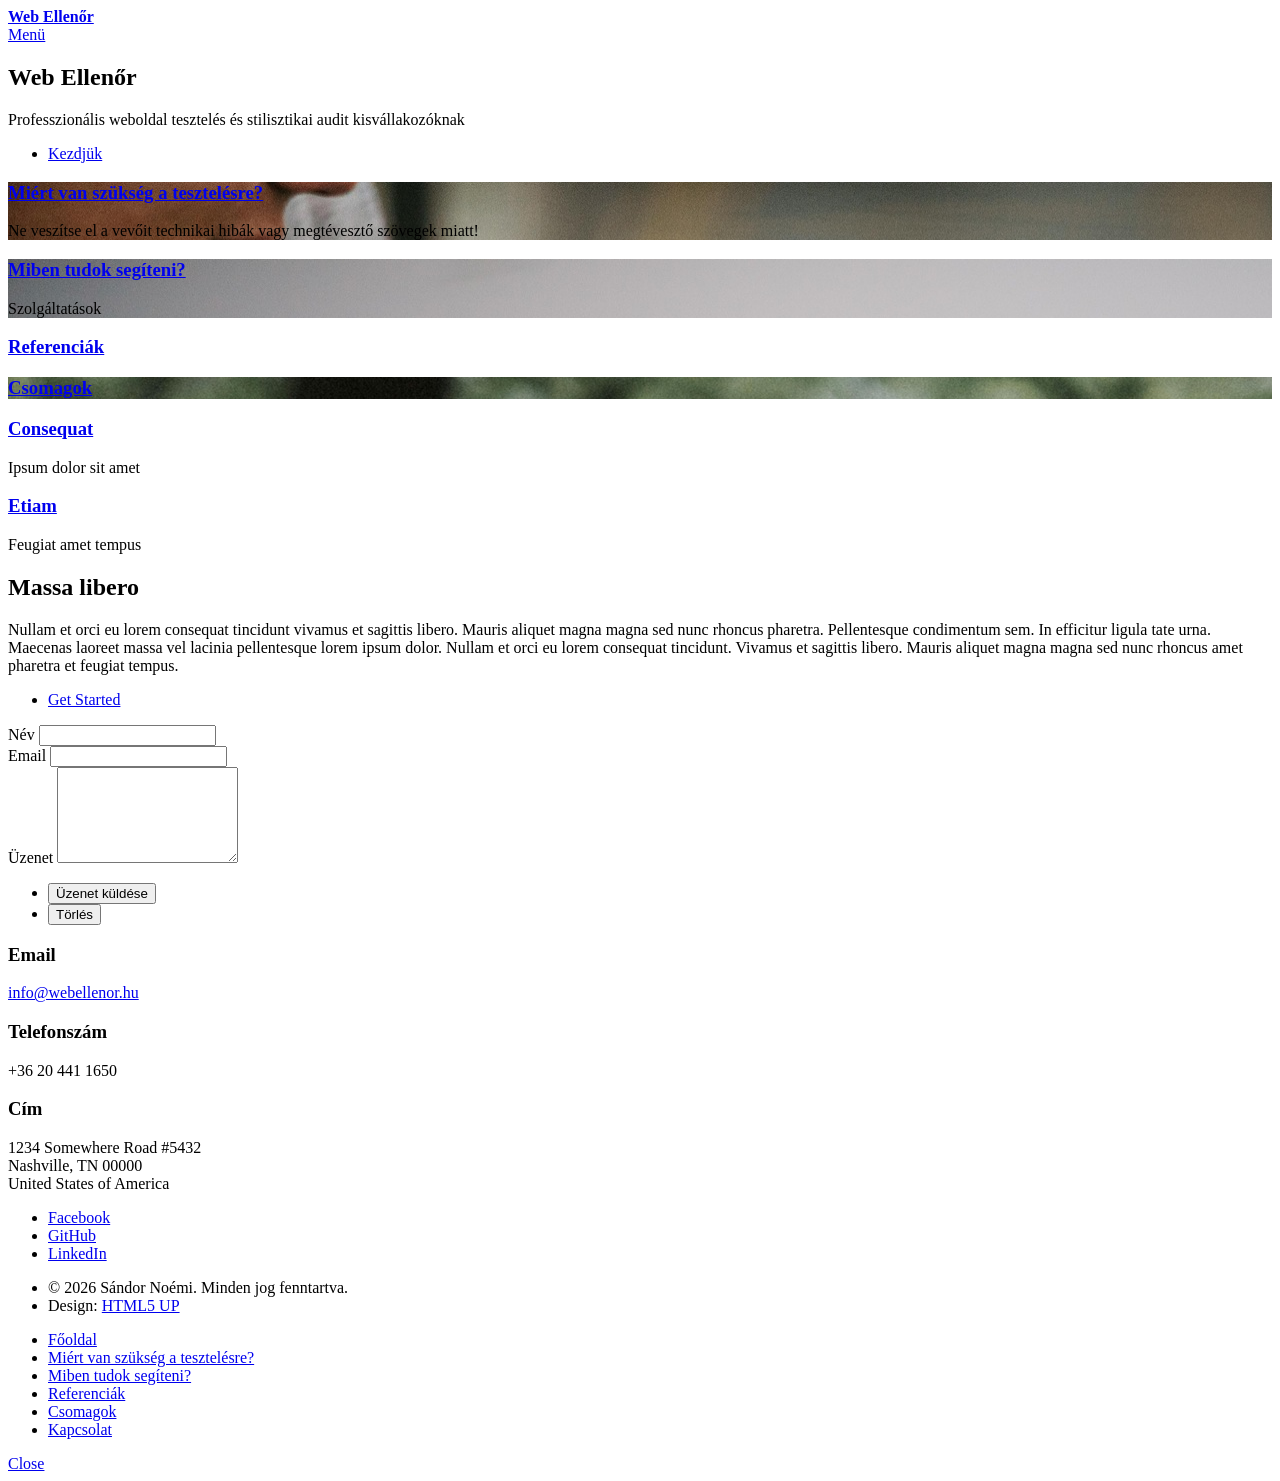
==== commit 2948585d: "kapcsolat rész hozzáadása" ====
--- a/index.html
+++ b/index.html
@@ -129,47 +129,53 @@
 				<!-- Contact -->
 					<section id="contact">
 						<div class="inner">
-							<section>
-								<form method="post" action="#">
-									<div class="fields">
-										<div class="field half">
-											<label for="name">Name</label>
-											<input type="text" name="name" id="name" />
-										</div>
-										<div class="field half">
-											<label for="email">Email</label>
-											<input type="text" name="email" id="email" />
-										</div>
-										<div class="field">
-											<label for="message">Message</label>
-											<textarea name="message" id="message" rows="6"></textarea>
-										</div>
-									</div>
-									<ul class="actions">
-										<li><input type="submit" value="Send Message" class="primary" /></li>
-										<li><input type="reset" value="Clear" /></li>
-									</ul>
-								</form>
-							</section>
-							<section class="split">
+<section>
+    <!-- 1. Az action attribútum mostantól a SplitForms szerverére mutat -->
+    <form method="post" action="https://splitforms.com/api/submit">
+        
+        <!-- 2. IDE MÁSOLD BE a SplitForms dashboardon kapott egyedi kulcsodat (Access Key) -->
+        <input type="hidden" name="access_key" value="ea510afb986144c6b536e123916edb11" />
+
+        <div class="fields">
+            <div class="field half">
+                <label for="name">Név</label>
+                <input type="text" name="name" id="name" required />
+            </div>
+            <div class="field half">
+                <label for="email">Email</label>
+                <!-- Kicsit javítottam: type="text" helyett type="email" lett, így ellenőrzi, hogy valódi e-mail címet írnak-e be -->
+                <input type="email" name="email" id="email" required />
+            </div>
+            <div class="field">
+                <label for="message">Üzenet</label>
+                <textarea name="message" id="message" rows="6" required></textarea>
+            </div>
+        </div>
+        <ul class="actions">
+            <li><input type="submit" value="Üzenet küldése" class="primary" /></li>
+            <li><input type="reset" value="Törlés" /></li>
+        </ul>
+    </form>
+</section>							
+                            <section class="split">
 								<section>
 									<div class="contact-method">
 										<span class="icon solid alt fa-envelope"></span>
 										<h3>Email</h3>
-										<a href="#">information@untitled.tld</a>
+										<a href="#">info@webellenor.hu</a>
 									</div>
 								</section>
 								<section>
 									<div class="contact-method">
 										<span class="icon solid alt fa-phone"></span>
-										<h3>Phone</h3>
-										<span>(000) 000-0000 x12387</span>
+										<h3>Telefonszám</h3>
+										<span>+36 20 441 1650</span>
 									</div>
 								</section>
 								<section>
 									<div class="contact-method">
 										<span class="icon solid alt fa-home"></span>
-										<h3>Address</h3>
+										<h3>Cím</h3>
 										<span>1234 Somewhere Road #5432<br />
 										Nashville, TN 00000<br />
 										United States of America</span>
@@ -183,14 +189,12 @@
 					<footer id="footer">
 						<div class="inner">
 							<ul class="icons">
-								<li><a href="#" class="icon brands alt fa-twitter"><span class="label">Twitter</span></a></li>
 								<li><a href="#" class="icon brands alt fa-facebook-f"><span class="label">Facebook</span></a></li>
-								<li><a href="#" class="icon brands alt fa-instagram"><span class="label">Instagram</span></a></li>
 								<li><a href="#" class="icon brands alt fa-github"><span class="label">GitHub</span></a></li>
 								<li><a href="#" class="icon brands alt fa-linkedin-in"><span class="label">LinkedIn</span></a></li>
 							</ul>
 							<ul class="copyright">
-								<li>&copy; Untitled</li><li>Design: <a href="https://html5up.net">HTML5 UP</a></li>
+								<li>&copy; 2026 Sándor Noémi. Minden jog fenntartva.</li><li>Design: <a href="https://html5up.net">HTML5 UP</a></li>
 							</ul>
 						</div>
 					</footer>
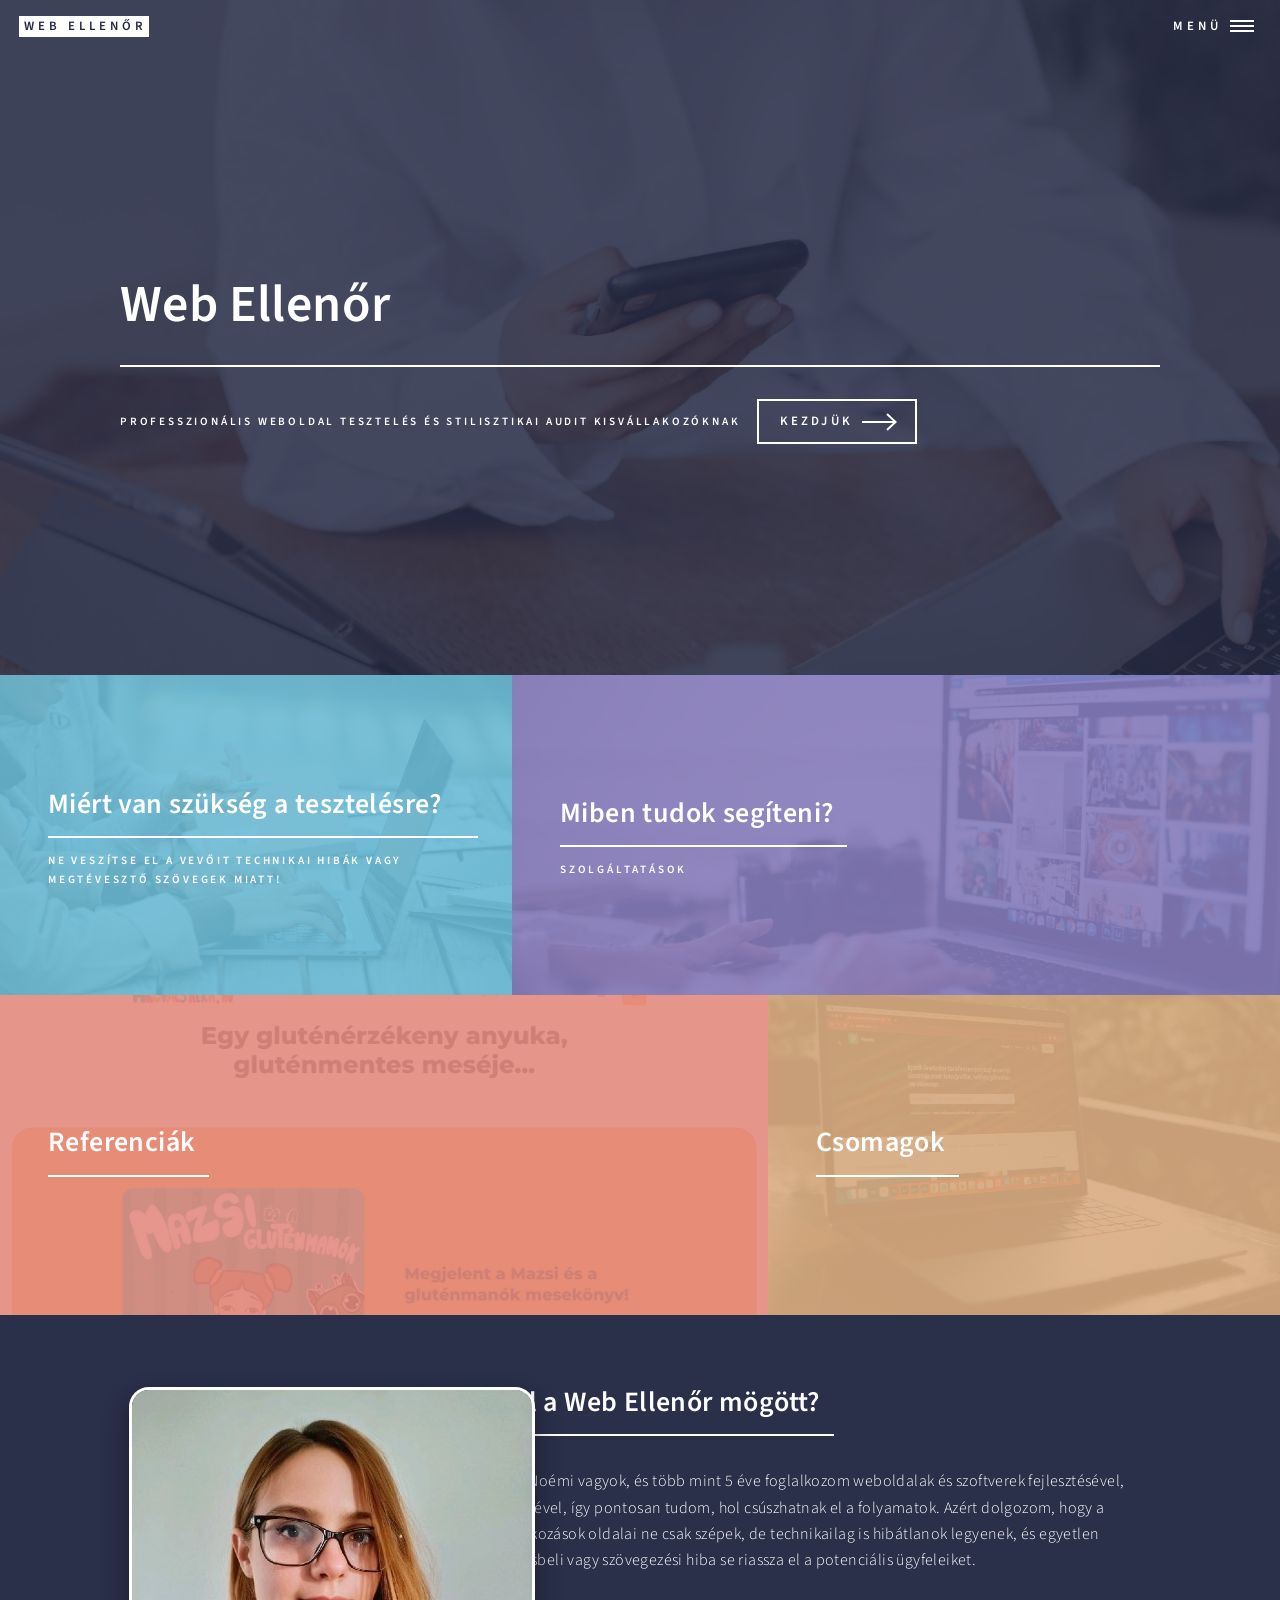
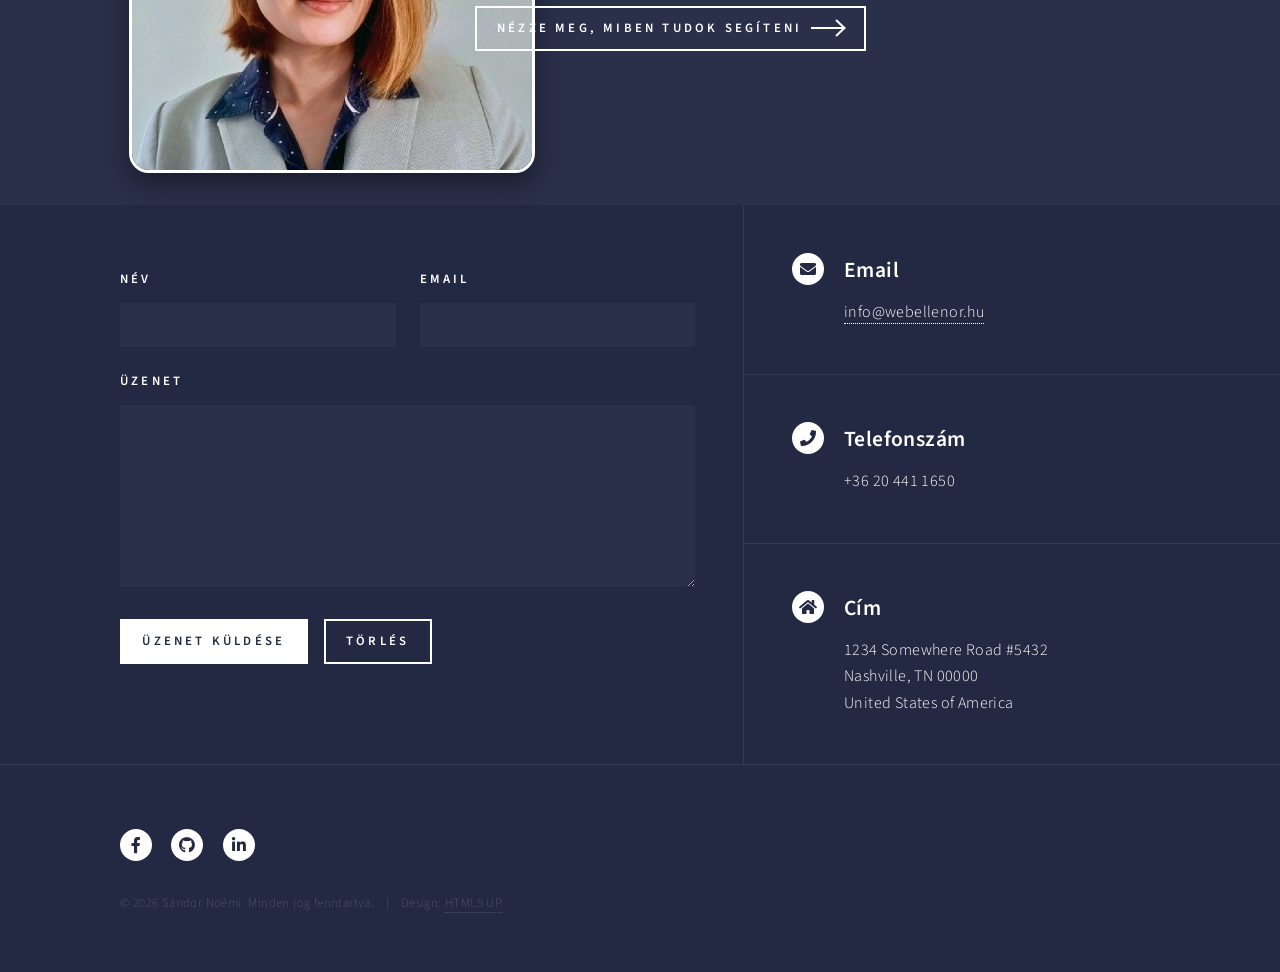
==== commit a9857858: "frissítés" ====
--- a/index.html
+++ b/index.html
@@ -91,6 +91,7 @@
 										<h3><a href="csomagok.html" class="link">Csomagok</a></h3>
 									</header>
 								</article>
+								<!--
 								<article>
 									<span class="image">
 										<img src="images/pic05.jpg" alt="" />
@@ -108,23 +109,39 @@
 										<h3><a href="landing.html" class="link">Etiam</a></h3>
 										<p>Feugiat amet tempus</p>
 									</header>
-								</article>
+								</article>-->
+
 							</section>
 
-						<!-- Two -->
-							<section id="two">
-								<div class="inner">
-									<header class="major">
-										<h2>Massa libero</h2>
-									</header>
-									<p>Nullam et orci eu lorem consequat tincidunt vivamus et sagittis libero. Mauris aliquet magna magna sed nunc rhoncus pharetra. Pellentesque condimentum sem. In efficitur ligula tate urna. Maecenas laoreet massa vel lacinia pellentesque lorem ipsum dolor. Nullam et orci eu lorem consequat tincidunt. Vivamus et sagittis libero. Mauris aliquet magna magna sed nunc rhoncus amet pharetra et feugiat tempus.</p>
-									<ul class="actions">
-										<li><a href="landing.html" class="button next">Get Started</a></li>
-									</ul>
-								</div>
-							</section>
-
-					</div>
+<!-- Two -->
+	<section id="two">
+		<div class="inner">
+			<!-- A row-hoz hozzáadtuk az align-items: flex-start-ot, így fentről indul az igazítás -->
+			<div class="row" style="align-items: flex-start;">
+				
+				<!-- 1. OSZLOP (Kép - a szélesség 1/3-a) -->
+				<!-- Egy pici felső margóval (margin-top) belőttük, hogy tökéletesen fusson a szöveg tetejével -->
+				<div class="col-4 col-12-small" style="display: flex; justify-content: center; padding-right: 2em; margin-top: 0.5em;">
+					<span class="image" style="width: auto; max-width: 280px; height: auto;">
+						<img src="images/sandornoemi.jpg" alt="Sándor Noémi" style="border-radius: 20px; box-shadow: 0 10px 25px rgba(0,0,0,0.4); border: 3px solid #ffffff;" />
+					</span>
+				</div>
+				
+				<!-- 2. és 3. OSZLOP (Szöveg - a szélesség 2/3-a) -->
+				<!-- Kivettük a függőleges középre igazítást, így szépen fentről építkezik -->
+				<div class="col-8 col-12-small">
+					<header class="major" style="margin-top: 0;">
+						<h2 style="margin-top: 0;">Ki áll a Web Ellenőr mögött?</h2>
+					</header>
+					<p>Sándor Noémi vagyok, és több mint 5 éve foglalkozom weboldalak és szoftverek fejlesztésével, tesztelésével, így pontosan tudom, hol csúszhatnak el a folyamatok. Azért dolgozom, hogy a kisvállalkozások oldalai ne csak szépek, de technikailag is hibátlanok legyenek, és egyetlen működésbeli vagy szövegezési hiba se riassza el a potenciális ügyfeleiket.</p>
+					<ul class="actions">
+						<li><a href="szolgaltatasok.html" class="button next">Nézze meg, miben tudok segíteni</a></li>
+					</ul>
+				</div>
+
+			</div>
+		</div>
+	</section>	</div>
 
 				<!-- Contact -->
 					<section id="contact">
--- a/assets/css/main.css
+++ b/assets/css/main.css
@@ -3859,7 +3859,8 @@
 						font-size: 0.8em;
 						font-weight: 600;
 						letter-spacing: 0.25em;
-						line-height: 4em;
+						line-height: 1.75em;
+						padding: 1.5em 0;
 						text-decoration: none;
 						text-transform: uppercase;
 					}
